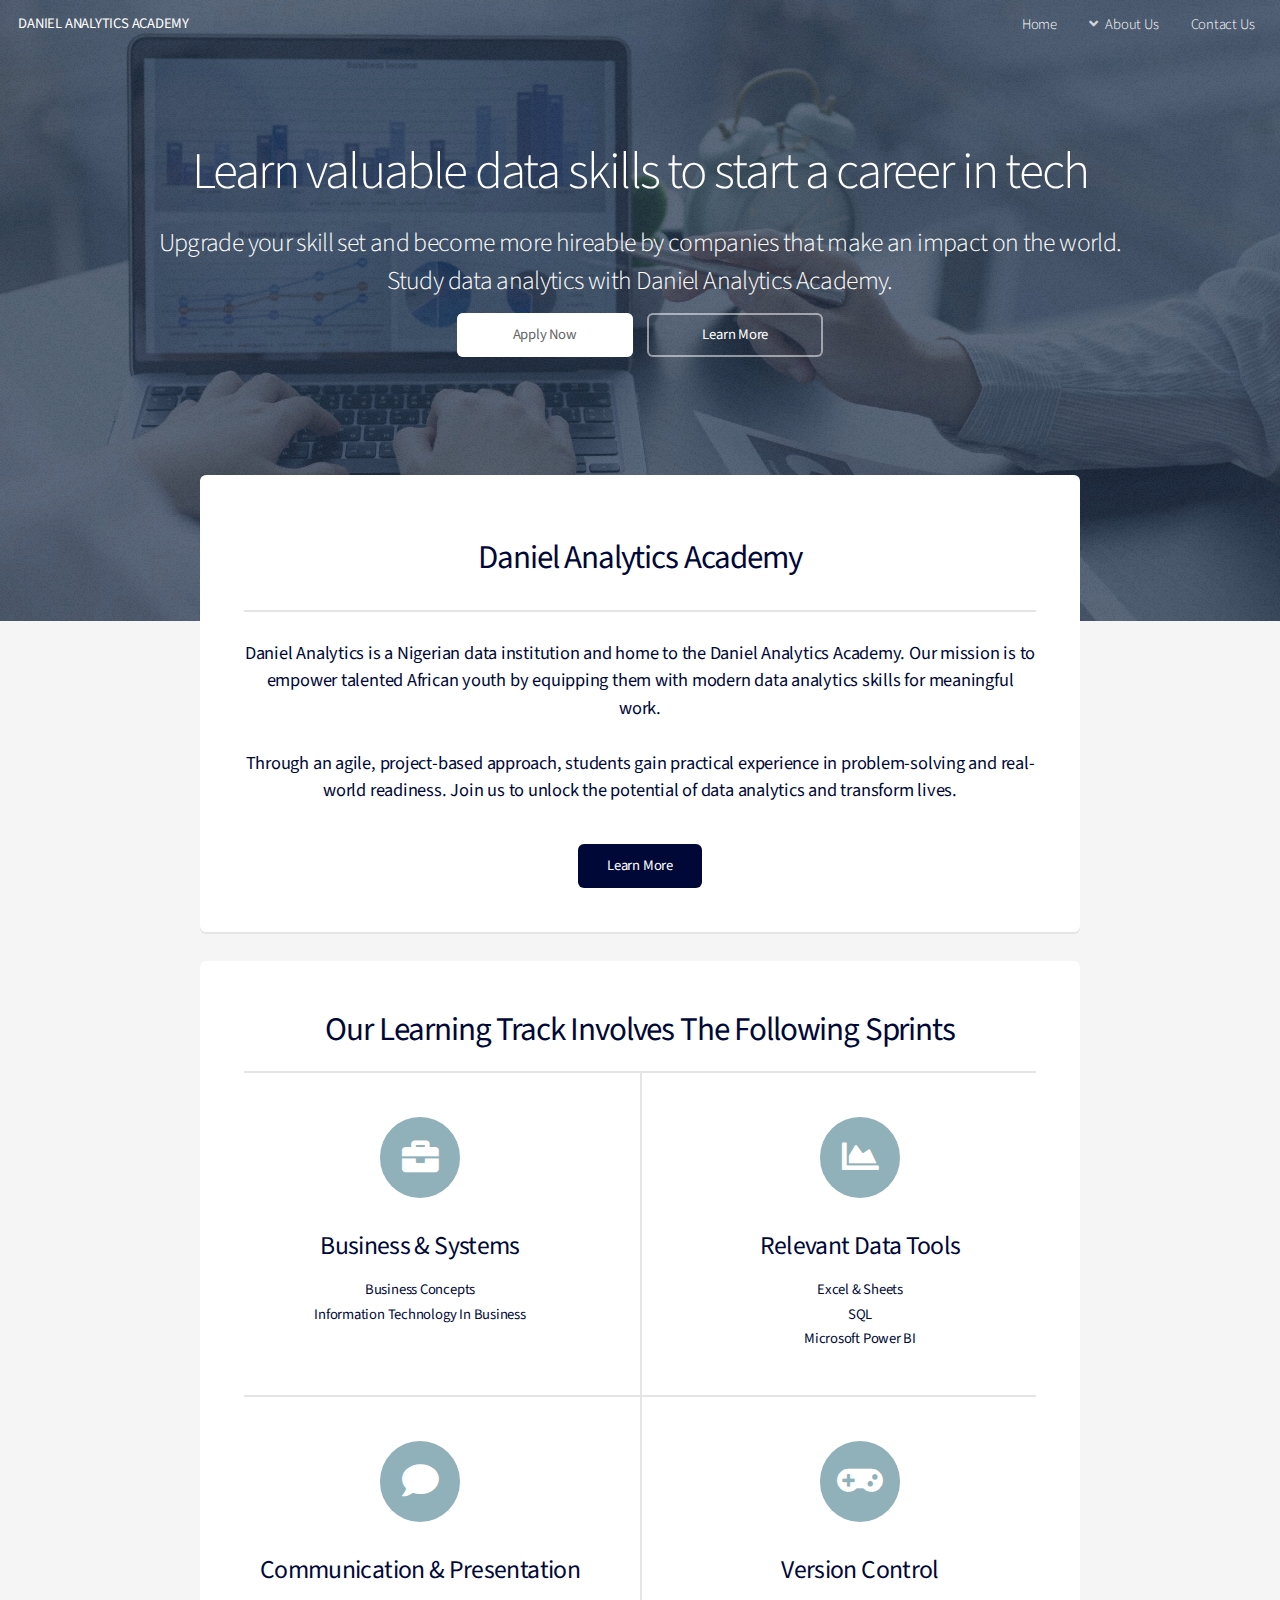
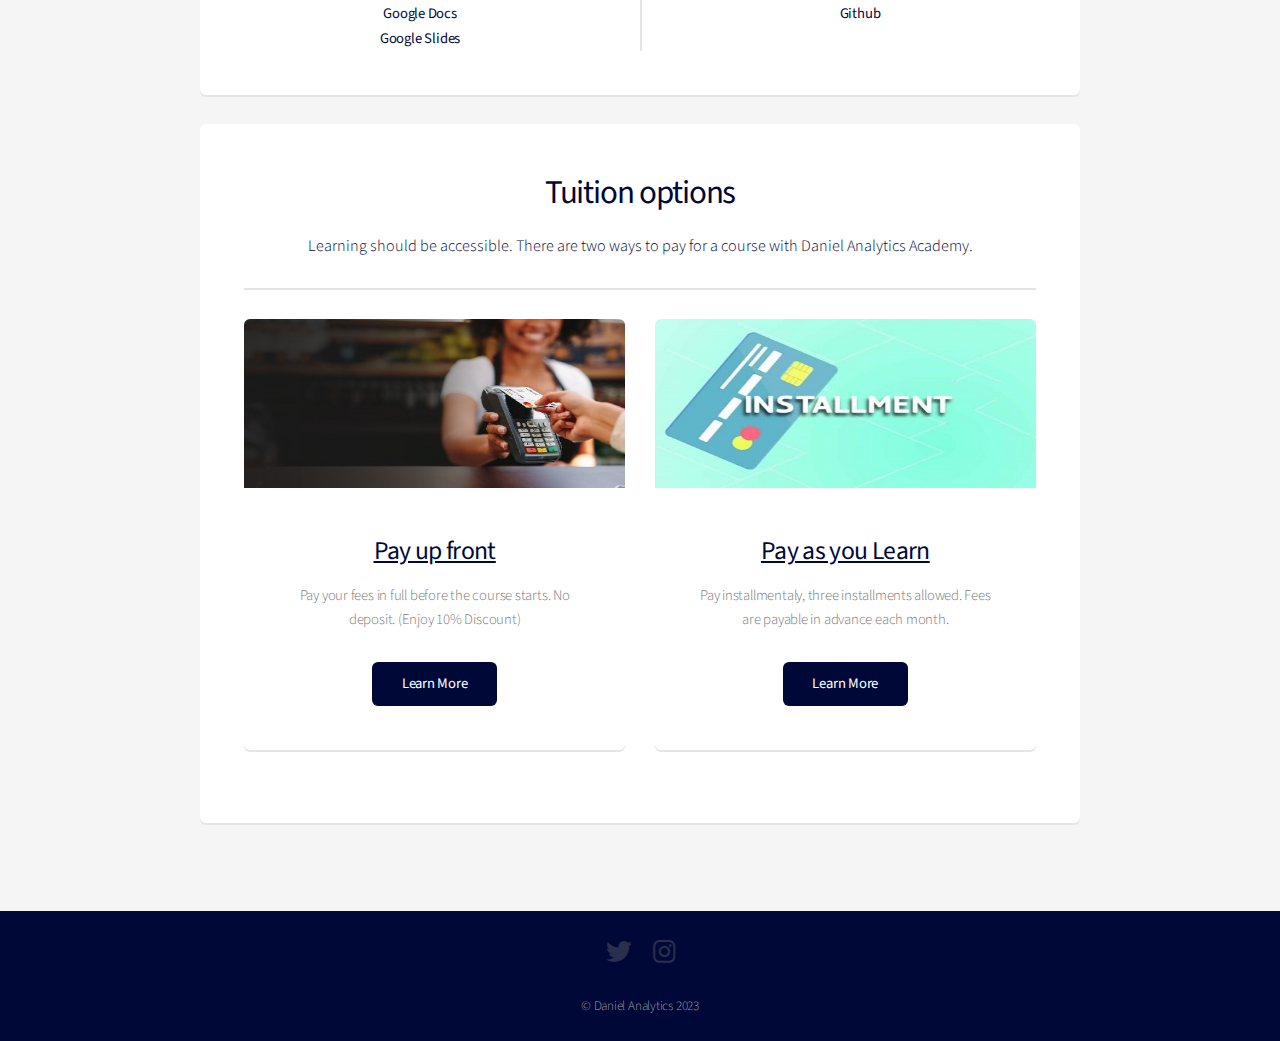
==== index.html @ f6e073e7 "changed homepage.html to index.html" ====
<!DOCTYPE HTML>
<!--
	Alpha by HTML5 UP
	html5up.net | @ajlkn
	Free for personal and commercial use under the CCA 3.0 license (html5up.net/license)
-->
<html>
	<head>
		<title>Daniel Analytics Academy</title>
		<meta charset="utf-8" />
		<meta name="viewport" content="width=device-width, initial-scale=1, user-scalable=no" />
		<link rel="stylesheet" href="assets/css/main.css" />
	</head>
	<body class="landing is-preload">
		<div id="page-wrapper">

			<!-- Header -->
				<header id="header" class="alt">
					<h1><a href="index.html">DANIEL ANALYTICS ACADEMY</h1>
						<nav id="nav">
							<ul>
								<li><a href="index.html">Home</a></li>
								<li>
									<a href="#" class="icon solid fa-angle-down">About Us</a>
									<ul>
										<li><a href="who_we_are.html">Who We Are</a></li>
										<li><a href="programme.html">Our Programme</a></li>
									</ul>
								</li>
								<li><a href="contact.html">Contact Us</a></li>
							</ul>
						</nav>
				</header>

			<!-- Banner -->
				<section id="banner">
					<h2>Learn valuable data skills to start a career in tech</h2>
					<h3>Upgrade your skill set and become more hireable by companies that make an impact on the world.<br>
						Study data analytics with Daniel Analytics Academy.</h3>
					<ul class="actions special">
						<li><a href="application.html" class="button primary">Apply Now</a></li>
						<li><a href="programme.html" class="button">Learn More</a></li>
					</ul>
				</section>

			<!-- Main -->
				<section id="main" class="container">

					<section class="box special">
						<header class="major">
							<h2><strong>Daniel Analytics Academy</strong></h2>
							<p><b>Daniel Analytics is a Nigerian data institution and home to the Daniel Analytics Academy. 
								Our mission is to empower talented African youth by equipping them with modern data analytics skills for meaningful work.<br></br>
								Through an agile, project-based approach, students gain practical experience in problem-solving and real-world readiness. 
								Join us to unlock the potential of data analytics and transform lives.</b></p>
						</header>
						<br>
						<ul class="actions special">
									<li><a href="who_we_are.html" class="button">Learn More</a></li>
						</ul>
					</section>

					<section class="box special features">
						<h2><strong>Our Learning Track Involves The Following Sprints</strong></h2>
						<div class="features-row">
							<section>
								<span class="icon solid major fa-briefcase accent4"></span>
								<h3><b>Business & Systems</b></h3>
								<p><b>Business Concepts<br>
								Information Technology In Business</b></p>
							</section>
							<section>
								<span class="icon solid major fa-chart-area accent4"></span>
								<h3><b>Relevant Data Tools</b></h3>
								<p><b>Excel & Sheets<br>
								SQL<br>
							Microsoft Power BI</b></p>
							</section>
						</div>
						<div class="features-row">
							<section>
								<span class="icon solid major fa-comment accent4"></span>
								<h3><b>Communication & Presentation</b></h3>
								<p><b>Google Docs<br>
									Google Slides</b></p>
							</section>
							<section>
								<span class="icon solid major fa-gamepad accent4"></span>
								<h3><b>Version Control</b></h3>
								<p><b>Github</b></p>
							</section>
						</div>
					</section>
					<section class="box special features">
						<h2><strong>Tuition options</strong></h2>
						<h4>Learning should be accessible. There are two ways to pay for a course with Daniel Analytics Academy.</h4>
						<hr>
						<div class="row">
							<div class="col-6 col-12-narrower">
								
								<section class="box special">
									<span class="image featured"><img src="images/pic02.jpg" alt="" /></span>
									<h3><b><ins>Pay up front</ins></b></h3>
									<p>Pay your fees in full before the course starts. No deposit. (Enjoy 10% Discount)</p>
									<ul class="actions special">
										<li><a href="programme.html" class="button">Learn More</a></li>
									</ul>
								</section>

							</div>
							<div class="col-6 col-12-narrower">

								<section class="box special">
									<span class="image featured"><img src="images/pic03.jpg" alt="" /></span>
									<h3><b><ins>Pay as you Learn</ins></b></h3>
									<p>Pay installmentaly, three installments allowed. Fees are payable in advance each month.</p>
									<ul class="actions special">
										<li><a href="programme.html" class="button">Learn More</a></li>
									</ul>
								</section>

							</div>
						</div>
					</section>
				</section>

			<!-- Footer -->
				<footer id="footer">
					<ul class="icons">
						<li><a href="#" class="icon brands fa-twitter"><span class="label">Twitter</span></a></li>
						<li><a href="#" class="icon brands fa-instagram"><span class="label">Instagram</span></a></li>
					</ul>
					<ul class="copyright">
						<li>&copy; Daniel Analytics 2023</li>
					</ul>
				</footer>

		</div>

		<!-- Scripts -->
			<script src="assets/js/jquery.min.js"></script>
			<script src="assets/js/jquery.dropotron.min.js"></script>
			<script src="assets/js/jquery.scrollex.min.js"></script>
			<script src="assets/js/browser.min.js"></script>
			<script src="assets/js/breakpoints.min.js"></script>
			<script src="assets/js/util.js"></script>
			<script src="assets/js/main.js"></script>

	</body>
</html>
---- assets/css/main.css ----
@import url("fontawesome-all.min.css");
@import url("https://fonts.googleapis.com/css?family=Source+Sans+Pro:300,400,300italic,400italic");

/*
	Alpha by HTML5 UP
	html5up.net | @ajlkn
	Free for personal and commercial use under the CCA 3.0 license (html5up.net/license)
*/

/* Reset */

/* Based on meyerweb.com/eric/tools/css/reset (v2.0 | 20110126 | License: public domain) */

	html, body, div, span, applet, object,
	iframe, h1, h2, h3, h4, h5, h6, p, blockquote,
	pre, a, abbr, acronym, address, big, cite,
	code, del, dfn, em, img, ins, kbd, q, s, samp,
	small, strike, strong, sub, sup, tt, var, b,
	u, i, center, dl, dt, dd, ol, ul, li, fieldset,
	form, label, legend, table, caption, tbody,
	tfoot, thead, tr, th, td, article, aside,
	canvas, details, embed, figure, figcaption,
	footer, header, hgroup, menu, nav, output, ruby,
	section, summary, time, mark, audio, video {
		margin: 0;
		padding: 0;
		border: 0;
		font-size: 100%;
		font: inherit;
		vertical-align: baseline;
	}

	article, aside, details, figcaption, figure,
	footer, header, hgroup, menu, nav, section {
		display: block;
	}

	body {
		line-height: 1;
	}

	ol, ul {
		list-style: none;
	}

	blockquote, q {
		quotes: none;
	}

		blockquote:before, blockquote:after, q:before, q:after {
			content: '';
			content: none;
		}

	table {
		border-collapse: collapse;
		border-spacing: 0;
	}

	body {
		-webkit-text-size-adjust: none;
	}

	mark {
		background-color: transparent;
		color: inherit;
	}

	input::-moz-focus-inner {
		border: 0;
		padding: 0;
	}

	input, select, textarea {
		-moz-appearance: none;
		-webkit-appearance: none;
		-ms-appearance: none;
		appearance: none;
	}

/* Basic */

	@-ms-viewport {
		width: device-width;
	}

	body {
		-ms-overflow-style: scrollbar;
	}

	@media screen and (max-width: 480px) {

		html, body {
			min-width: 320px;
		}

	}

	html {
		box-sizing: border-box;
	}

	*, *:before, *:after {
		box-sizing: inherit;
	}

	body {
		background: #f5f5f5;
	}

	body, input, select, textarea {
		color: #777;
		font-family: "Source Sans Pro", sans-serif;
		font-size: 16pt;
		font-weight: 300;
		line-height: 1.65em;
		letter-spacing: -0.015em;
	}

	a {
		-moz-transition: color 0.2s ease-in-out, border-bottom-color 0.2s ease-in-out;
		-webkit-transition: color 0.2s ease-in-out, border-bottom-color 0.2s ease-in-out;
		-ms-transition: color 0.2s ease-in-out, border-bottom-color 0.2s ease-in-out;
		transition: color 0.2s ease-in-out, border-bottom-color 0.2s ease-in-out;
		border-bottom: dotted 1px;
		color: #e89980;
		text-decoration: none;
	}

		a:hover {
			border-bottom-color: transparent;
		}

	strong, b {
		color: #000837;
		font-weight: 400;
	}

	em, i {
		font-style: italic;
	}

	p {
		margin: 0 0 2em 0;
	}

	h1, h2, h3, h4, h5, h6 {
		color: #000837;
		font-weight: 300;
		line-height: 1em;
		margin: 0 0 0.5em 0;
	}

		h1 a, h2 a, h3 a, h4 a, h5 a, h6 a {
			color: inherit;
			text-decoration: none;
		}

	h2 {
		font-size: 2.25em;
		line-height: 1.5em;
		letter-spacing: -0.035em;
	}

	h3 {
		font-size: 1.75em;
		line-height: 1.5em;
		letter-spacing: -0.025em;
	}

	h4 {
		font-size: 1.1em;
		line-height: 1.5em;
		letter-spacing: 0;
	}

	h5 {
		font-size: 0.9em;
		line-height: 1.5em;
		letter-spacing: 0;
	}

	h6 {
		font-size: 0.7em;
		line-height: 1.5em;
		letter-spacing: 0;
	}

	sub {
		font-size: 0.8em;
		position: relative;
		top: 0.5em;
	}

	sup {
		font-size: 0.8em;
		position: relative;
		top: -0.5em;
	}

	hr {
		border: 0;
		border-bottom: solid 2px #e5e5e5;
		margin: 2em 0;
	}

		hr.major {
			margin: 3em 0;
		}

	blockquote {
		border-left: solid 4px #e5e5e5;
		font-style: italic;
		margin: 0 0 2em 0;
		padding: 0.5em 0 0.5em 2em;
	}

	pre {
		-webkit-overflow-scrolling: touch;
		background: #f8f8f8;
		border-radius: 6px;
		border: solid 1px #e5e5e5;
		font-family: monospace;
		font-size: 0.9em;
		line-height: 1.75em;
		margin: 0 0 2em 0;
		overflow-x: auto;
		padding: 1em 1.5em;
	}

	code {
		background: #f8f8f8;
		border-radius: 6px;
		border: solid 1px #e5e5e5;
		font-family: monospace;
		font-size: 0.9em;
		margin: 0 0.25em;
		padding: 0.25em 0.65em;
	}

	.align-left {
		text-align: left;
	}

	.align-center {
		text-align: center;
	}

	.align-right {
		text-align: right;
	}

/* Row */

	.row {
		display: flex;
		flex-wrap: wrap;
		box-sizing: border-box;
		align-items: stretch;
	}

		.row > * {
			box-sizing: border-box;
		}

		.row.gtr-uniform > * > :last-child {
			margin-bottom: 0;
		}

		.row.aln-left {
			justify-content: flex-start;
		}

		.row.aln-center {
			justify-content: center;
		}

		.row.aln-right {
			justify-content: flex-end;
		}

		.row.aln-top {
			align-items: flex-start;
		}

		.row.aln-middle {
			align-items: center;
		}

		.row.aln-bottom {
			align-items: flex-end;
		}

		.row > .imp {
			order: -1;
		}

		.row > .col-1 {
			width: 8.33333%;
		}

		.row > .off-1 {
			margin-left: 8.33333%;
		}

		.row > .col-2 {
			width: 16.66667%;
		}

		.row > .off-2 {
			margin-left: 16.66667%;
		}

		.row > .col-3 {
			width: 25%;
		}

		.row > .off-3 {
			margin-left: 25%;
		}

		.row > .col-4 {
			width: 33.33333%;
		}

		.row > .off-4 {
			margin-left: 33.33333%;
		}

		.row > .col-5 {
			width: 41.66667%;
		}

		.row > .off-5 {
			margin-left: 41.66667%;
		}

		.row > .col-6 {
			width: 50%;
		}

		.row > .off-6 {
			margin-left: 50%;
		}

		.row > .col-7 {
			width: 58.33333%;
		}

		.row > .off-7 {
			margin-left: 58.33333%;
		}

		.row > .col-8 {
			width: 66.66667%;
		}

		.row > .off-8 {
			margin-left: 66.66667%;
		}

		.row > .col-9 {
			width: 75%;
		}

		.row > .off-9 {
			margin-left: 75%;
		}

		.row > .col-10 {
			width: 83.33333%;
		}

		.row > .off-10 {
			margin-left: 83.33333%;
		}

		.row > .col-11 {
			width: 91.66667%;
		}

		.row > .off-11 {
			margin-left: 91.66667%;
		}

		.row > .col-12 {
			width: 100%;
		}

		.row > .off-12 {
			margin-left: 100%;
		}

		.row.gtr-0 {
			margin-top: 0;
			margin-left: 0em;
		}

			.row.gtr-0 > * {
				padding: 0 0 0 0em;
			}

			.row.gtr-0.gtr-uniform {
				margin-top: 0em;
			}

				.row.gtr-0.gtr-uniform > * {
					padding-top: 0em;
				}

		.row.gtr-25 {
			margin-top: 0;
			margin-left: -0.5em;
		}

			.row.gtr-25 > * {
				padding: 0 0 0 0.5em;
			}

			.row.gtr-25.gtr-uniform {
				margin-top: -0.5em;
			}

				.row.gtr-25.gtr-uniform > * {
					padding-top: 0.5em;
				}

		.row.gtr-50 {
			margin-top: 0;
			margin-left: -1em;
		}

			.row.gtr-50 > * {
				padding: 0 0 0 1em;
			}

			.row.gtr-50.gtr-uniform {
				margin-top: -1em;
			}

				.row.gtr-50.gtr-uniform > * {
					padding-top: 1em;
				}

		.row {
			margin-top: 0;
			margin-left: -2em;
		}

			.row > * {
				padding: 0 0 0 2em;
			}

			.row.gtr-uniform {
				margin-top: -2em;
			}

				.row.gtr-uniform > * {
					padding-top: 2em;
				}

		.row.gtr-150 {
			margin-top: 0;
			margin-left: -3em;
		}

			.row.gtr-150 > * {
				padding: 0 0 0 3em;
			}

			.row.gtr-150.gtr-uniform {
				margin-top: -3em;
			}

				.row.gtr-150.gtr-uniform > * {
					padding-top: 3em;
				}

		.row.gtr-200 {
			margin-top: 0;
			margin-left: -4em;
		}

			.row.gtr-200 > * {
				padding: 0 0 0 4em;
			}

			.row.gtr-200.gtr-uniform {
				margin-top: -4em;
			}

				.row.gtr-200.gtr-uniform > * {
					padding-top: 4em;
				}

		@media screen and (max-width: 1680px) {

			.row {
				display: flex;
				flex-wrap: wrap;
				box-sizing: border-box;
				align-items: stretch;
			}

				.row > * {
					box-sizing: border-box;
				}

				.row.gtr-uniform > * > :last-child {
					margin-bottom: 0;
				}

				.row.aln-left {
					justify-content: flex-start;
				}

				.row.aln-center {
					justify-content: center;
				}

				.row.aln-right {
					justify-content: flex-end;
				}

				.row.aln-top {
					align-items: flex-start;
				}

				.row.aln-middle {
					align-items: center;
				}

				.row.aln-bottom {
					align-items: flex-end;
				}

				.row > .imp-wide {
					order: -1;
				}

				.row > .col-1-wide {
					width: 8.33333%;
				}

				.row > .off-1-wide {
					margin-left: 8.33333%;
				}

				.row > .col-2-wide {
					width: 16.66667%;
				}

				.row > .off-2-wide {
					margin-left: 16.66667%;
				}

				.row > .col-3-wide {
					width: 25%;
				}

				.row > .off-3-wide {
					margin-left: 25%;
				}

				.row > .col-4-wide {
					width: 33.33333%;
				}

				.row > .off-4-wide {
					margin-left: 33.33333%;
				}

				.row > .col-5-wide {
					width: 41.66667%;
				}

				.row > .off-5-wide {
					margin-left: 41.66667%;
				}

				.row > .col-6-wide {
					width: 50%;
				}

				.row > .off-6-wide {
					margin-left: 50%;
				}

				.row > .col-7-wide {
					width: 58.33333%;
				}

				.row > .off-7-wide {
					margin-left: 58.33333%;
				}

				.row > .col-8-wide {
					width: 66.66667%;
				}

				.row > .off-8-wide {
					margin-left: 66.66667%;
				}

				.row > .col-9-wide {
					width: 75%;
				}

				.row > .off-9-wide {
					margin-left: 75%;
				}

				.row > .col-10-wide {
					width: 83.33333%;
				}

				.row > .off-10-wide {
					margin-left: 83.33333%;
				}

				.row > .col-11-wide {
					width: 91.66667%;
				}

				.row > .off-11-wide {
					margin-left: 91.66667%;
				}

				.row > .col-12-wide {
					width: 100%;
				}

				.row > .off-12-wide {
					margin-left: 100%;
				}

				.row.gtr-0 {
					margin-top: 0;
					margin-left: 0em;
				}

					.row.gtr-0 > * {
						padding: 0 0 0 0em;
					}

					.row.gtr-0.gtr-uniform {
						margin-top: 0em;
					}

						.row.gtr-0.gtr-uniform > * {
							padding-top: 0em;
						}

				.row.gtr-25 {
					margin-top: 0;
					margin-left: -0.5em;
				}

					.row.gtr-25 > * {
						padding: 0 0 0 0.5em;
					}

					.row.gtr-25.gtr-uniform {
						margin-top: -0.5em;
					}

						.row.gtr-25.gtr-uniform > * {
							padding-top: 0.5em;
						}

				.row.gtr-50 {
					margin-top: 0;
					margin-left: -1em;
				}

					.row.gtr-50 > * {
						padding: 0 0 0 1em;
					}

					.row.gtr-50.gtr-uniform {
						margin-top: -1em;
					}

						.row.gtr-50.gtr-uniform > * {
							padding-top: 1em;
						}

				.row {
					margin-top: 0;
					margin-left: -2em;
				}

					.row > * {
						padding: 0 0 0 2em;
					}

					.row.gtr-uniform {
						margin-top: -2em;
					}

						.row.gtr-uniform > * {
							padding-top: 2em;
						}

				.row.gtr-150 {
					margin-top: 0;
					margin-left: -3em;
				}

					.row.gtr-150 > * {
						padding: 0 0 0 3em;
					}

					.row.gtr-150.gtr-uniform {
						margin-top: -3em;
					}

						.row.gtr-150.gtr-uniform > * {
							padding-top: 3em;
						}

				.row.gtr-200 {
					margin-top: 0;
					margin-left: -4em;
				}

					.row.gtr-200 > * {
						padding: 0 0 0 4em;
					}

					.row.gtr-200.gtr-uniform {
						margin-top: -4em;
					}

						.row.gtr-200.gtr-uniform > * {
							padding-top: 4em;
						}

		}

		@media screen and (max-width: 1280px) {

			.row {
				display: flex;
				flex-wrap: wrap;
				box-sizing: border-box;
				align-items: stretch;
			}

				.row > * {
					box-sizing: border-box;
				}

				.row.gtr-uniform > * > :last-child {
					margin-bottom: 0;
				}

				.row.aln-left {
					justify-content: flex-start;
				}

				.row.aln-center {
					justify-content: center;
				}

				.row.aln-right {
					justify-content: flex-end;
				}

				.row.aln-top {
					align-items: flex-start;
				}

				.row.aln-middle {
					align-items: center;
				}

				.row.aln-bottom {
					align-items: flex-end;
				}

				.row > .imp-normal {
					order: -1;
				}

				.row > .col-1-normal {
					width: 8.33333%;
				}

				.row > .off-1-normal {
					margin-left: 8.33333%;
				}

				.row > .col-2-normal {
					width: 16.66667%;
				}

				.row > .off-2-normal {
					margin-left: 16.66667%;
				}

				.row > .col-3-normal {
					width: 25%;
				}

				.row > .off-3-normal {
					margin-left: 25%;
				}

				.row > .col-4-normal {
					width: 33.33333%;
				}

				.row > .off-4-normal {
					margin-left: 33.33333%;
				}

				.row > .col-5-normal {
					width: 41.66667%;
				}

				.row > .off-5-normal {
					margin-left: 41.66667%;
				}

				.row > .col-6-normal {
					width: 50%;
				}

				.row > .off-6-normal {
					margin-left: 50%;
				}

				.row > .col-7-normal {
					width: 58.33333%;
				}

				.row > .off-7-normal {
					margin-left: 58.33333%;
				}

				.row > .col-8-normal {
					width: 66.66667%;
				}

				.row > .off-8-normal {
					margin-left: 66.66667%;
				}

				.row > .col-9-normal {
					width: 75%;
				}

				.row > .off-9-normal {
					margin-left: 75%;
				}

				.row > .col-10-normal {
					width: 83.33333%;
				}

				.row > .off-10-normal {
					margin-left: 83.33333%;
				}

				.row > .col-11-normal {
					width: 91.66667%;
				}

				.row > .off-11-normal {
					margin-left: 91.66667%;
				}

				.row > .col-12-normal {
					width: 100%;
				}

				.row > .off-12-normal {
					margin-left: 100%;
				}

				.row.gtr-0 {
					margin-top: 0;
					margin-left: 0em;
				}

					.row.gtr-0 > * {
						padding: 0 0 0 0em;
					}

					.row.gtr-0.gtr-uniform {
						margin-top: 0em;
					}

						.row.gtr-0.gtr-uniform > * {
							padding-top: 0em;
						}

				.row.gtr-25 {
					margin-top: 0;
					margin-left: -0.5em;
				}

					.row.gtr-25 > * {
						padding: 0 0 0 0.5em;
					}

					.row.gtr-25.gtr-uniform {
						margin-top: -0.5em;
					}

						.row.gtr-25.gtr-uniform > * {
							padding-top: 0.5em;
						}

				.row.gtr-50 {
					margin-top: 0;
					margin-left: -1em;
				}

					.row.gtr-50 > * {
						padding: 0 0 0 1em;
					}

					.row.gtr-50.gtr-uniform {
						margin-top: -1em;
					}

						.row.gtr-50.gtr-uniform > * {
							padding-top: 1em;
						}

				.row {
					margin-top: 0;
					margin-left: -2em;
				}

					.row > * {
						padding: 0 0 0 2em;
					}

					.row.gtr-uniform {
						margin-top: -2em;
					}

						.row.gtr-uniform > * {
							padding-top: 2em;
						}

				.row.gtr-150 {
					margin-top: 0;
					margin-left: -3em;
				}

					.row.gtr-150 > * {
						padding: 0 0 0 3em;
					}

					.row.gtr-150.gtr-uniform {
						margin-top: -3em;
					}

						.row.gtr-150.gtr-uniform > * {
							padding-top: 3em;
						}

				.row.gtr-200 {
					margin-top: 0;
					margin-left: -4em;
				}

					.row.gtr-200 > * {
						padding: 0 0 0 4em;
					}

					.row.gtr-200.gtr-uniform {
						margin-top: -4em;
					}

						.row.gtr-200.gtr-uniform > * {
							padding-top: 4em;
						}

		}

		@media screen and (max-width: 980px) {

			.row {
				display: flex;
				flex-wrap: wrap;
				box-sizing: border-box;
				align-items: stretch;
			}

				.row > * {
					box-sizing: border-box;
				}

				.row.gtr-uniform > * > :last-child {
					margin-bottom: 0;
				}

				.row.aln-left {
					justify-content: flex-start;
				}

				.row.aln-center {
					justify-content: center;
				}

				.row.aln-right {
					justify-content: flex-end;
				}

				.row.aln-top {
					align-items: flex-start;
				}

				.row.aln-middle {
					align-items: center;
				}

				.row.aln-bottom {
					align-items: flex-end;
				}

				.row > .imp-narrow {
					order: -1;
				}

				.row > .col-1-narrow {
					width: 8.33333%;
				}

				.row > .off-1-narrow {
					margin-left: 8.33333%;
				}

				.row > .col-2-narrow {
					width: 16.66667%;
				}

				.row > .off-2-narrow {
					margin-left: 16.66667%;
				}

				.row > .col-3-narrow {
					width: 25%;
				}

				.row > .off-3-narrow {
					margin-left: 25%;
				}

				.row > .col-4-narrow {
					width: 33.33333%;
				}

				.row > .off-4-narrow {
					margin-left: 33.33333%;
				}

				.row > .col-5-narrow {
					width: 41.66667%;
				}

				.row > .off-5-narrow {
					margin-left: 41.66667%;
				}

				.row > .col-6-narrow {
					width: 50%;
				}

				.row > .off-6-narrow {
					margin-left: 50%;
				}

				.row > .col-7-narrow {
					width: 58.33333%;
				}

				.row > .off-7-narrow {
					margin-left: 58.33333%;
				}

				.row > .col-8-narrow {
					width: 66.66667%;
				}

				.row > .off-8-narrow {
					margin-left: 66.66667%;
				}

				.row > .col-9-narrow {
					width: 75%;
				}

				.row > .off-9-narrow {
					margin-left: 75%;
				}

				.row > .col-10-narrow {
					width: 83.33333%;
				}

				.row > .off-10-narrow {
					margin-left: 83.33333%;
				}

				.row > .col-11-narrow {
					width: 91.66667%;
				}

				.row > .off-11-narrow {
					margin-left: 91.66667%;
				}

				.row > .col-12-narrow {
					width: 100%;
				}

				.row > .off-12-narrow {
					margin-left: 100%;
				}

				.row.gtr-0 {
					margin-top: 0;
					margin-left: 0em;
				}

					.row.gtr-0 > * {
						padding: 0 0 0 0em;
					}

					.row.gtr-0.gtr-uniform {
						margin-top: 0em;
					}

						.row.gtr-0.gtr-uniform > * {
							padding-top: 0em;
						}

				.row.gtr-25 {
					margin-top: 0;
					margin-left: -0.5em;
				}

					.row.gtr-25 > * {
						padding: 0 0 0 0.5em;
					}

					.row.gtr-25.gtr-uniform {
						margin-top: -0.5em;
					}

						.row.gtr-25.gtr-uniform > * {
							padding-top: 0.5em;
						}

				.row.gtr-50 {
					margin-top: 0;
					margin-left: -1em;
				}

					.row.gtr-50 > * {
						padding: 0 0 0 1em;
					}

					.row.gtr-50.gtr-uniform {
						margin-top: -1em;
					}

						.row.gtr-50.gtr-uniform > * {
							padding-top: 1em;
						}

				.row {
					margin-top: 0;
					margin-left: -2em;
				}

					.row > * {
						padding: 0 0 0 2em;
					}

					.row.gtr-uniform {
						margin-top: -2em;
					}

						.row.gtr-uniform > * {
							padding-top: 2em;
						}

				.row.gtr-150 {
					margin-top: 0;
					margin-left: -3em;
				}

					.row.gtr-150 > * {
						padding: 0 0 0 3em;
					}

					.row.gtr-150.gtr-uniform {
						margin-top: -3em;
					}

						.row.gtr-150.gtr-uniform > * {
							padding-top: 3em;
						}

				.row.gtr-200 {
					margin-top: 0;
					margin-left: -4em;
				}

					.row.gtr-200 > * {
						padding: 0 0 0 4em;
					}

					.row.gtr-200.gtr-uniform {
						margin-top: -4em;
					}

						.row.gtr-200.gtr-uniform > * {
							padding-top: 4em;
						}

		}

		@media screen and (max-width: 840px) {

			.row {
				display: flex;
				flex-wrap: wrap;
				box-sizing: border-box;
				align-items: stretch;
			}

				.row > * {
					box-sizing: border-box;
				}

				.row.gtr-uniform > * > :last-child {
					margin-bottom: 0;
				}

				.row.aln-left {
					justify-content: flex-start;
				}

				.row.aln-center {
					justify-content: center;
				}

				.row.aln-right {
					justify-content: flex-end;
				}

				.row.aln-top {
					align-items: flex-start;
				}

				.row.aln-middle {
					align-items: center;
				}

				.row.aln-bottom {
					align-items: flex-end;
				}

				.row > .imp-narrower {
					order: -1;
				}

				.row > .col-1-narrower {
					width: 8.33333%;
				}

				.row > .off-1-narrower {
					margin-left: 8.33333%;
				}

				.row > .col-2-narrower {
					width: 16.66667%;
				}

				.row > .off-2-narrower {
					margin-left: 16.66667%;
				}

				.row > .col-3-narrower {
					width: 25%;
				}

				.row > .off-3-narrower {
					margin-left: 25%;
				}

				.row > .col-4-narrower {
					width: 33.33333%;
				}

				.row > .off-4-narrower {
					margin-left: 33.33333%;
				}

				.row > .col-5-narrower {
					width: 41.66667%;
				}

				.row > .off-5-narrower {
					margin-left: 41.66667%;
				}

				.row > .col-6-narrower {
					width: 50%;
				}

				.row > .off-6-narrower {
					margin-left: 50%;
				}

				.row > .col-7-narrower {
					width: 58.33333%;
				}

				.row > .off-7-narrower {
					margin-left: 58.33333%;
				}

				.row > .col-8-narrower {
					width: 66.66667%;
				}

				.row > .off-8-narrower {
					margin-left: 66.66667%;
				}

				.row > .col-9-narrower {
					width: 75%;
				}

				.row > .off-9-narrower {
					margin-left: 75%;
				}

				.row > .col-10-narrower {
					width: 83.33333%;
				}

				.row > .off-10-narrower {
					margin-left: 83.33333%;
				}

				.row > .col-11-narrower {
					width: 91.66667%;
				}

				.row > .off-11-narrower {
					margin-left: 91.66667%;
				}

				.row > .col-12-narrower {
					width: 100%;
				}

				.row > .off-12-narrower {
					margin-left: 100%;
				}

				.row.gtr-0 {
					margin-top: 0;
					margin-left: 0em;
				}

					.row.gtr-0 > * {
						padding: 0 0 0 0em;
					}

					.row.gtr-0.gtr-uniform {
						margin-top: 0em;
					}

						.row.gtr-0.gtr-uniform > * {
							padding-top: 0em;
						}

				.row.gtr-25 {
					margin-top: 0;
					margin-left: -0.5em;
				}

					.row.gtr-25 > * {
						padding: 0 0 0 0.5em;
					}

					.row.gtr-25.gtr-uniform {
						margin-top: -0.5em;
					}

						.row.gtr-25.gtr-uniform > * {
							padding-top: 0.5em;
						}

				.row.gtr-50 {
					margin-top: 0;
					margin-left: -1em;
				}

					.row.gtr-50 > * {
						padding: 0 0 0 1em;
					}

					.row.gtr-50.gtr-uniform {
						margin-top: -1em;
					}

						.row.gtr-50.gtr-uniform > * {
							padding-top: 1em;
						}

				.row {
					margin-top: 0;
					margin-left: -2em;
				}

					.row > * {
						padding: 0 0 0 2em;
					}

					.row.gtr-uniform {
						margin-top: -2em;
					}

						.row.gtr-uniform > * {
							padding-top: 2em;
						}

				.row.gtr-150 {
					margin-top: 0;
					margin-left: -3em;
				}

					.row.gtr-150 > * {
						padding: 0 0 0 3em;
					}

					.row.gtr-150.gtr-uniform {
						margin-top: -3em;
					}

						.row.gtr-150.gtr-uniform > * {
							padding-top: 3em;
						}

				.row.gtr-200 {
					margin-top: 0;
					margin-left: -4em;
				}

					.row.gtr-200 > * {
						padding: 0 0 0 4em;
					}

					.row.gtr-200.gtr-uniform {
						margin-top: -4em;
					}

						.row.gtr-200.gtr-uniform > * {
							padding-top: 4em;
						}

		}

		@media screen and (max-width: 736px) {

			.row {
				display: flex;
				flex-wrap: wrap;
				box-sizing: border-box;
				align-items: stretch;
			}

				.row > * {
					box-sizing: border-box;
				}

				.row.gtr-uniform > * > :last-child {
					margin-bottom: 0;
				}

				.row.aln-left {
					justify-content: flex-start;
				}

				.row.aln-center {
					justify-content: center;
				}

				.row.aln-right {
					justify-content: flex-end;
				}

				.row.aln-top {
					align-items: flex-start;
				}

				.row.aln-middle {
					align-items: center;
				}

				.row.aln-bottom {
					align-items: flex-end;
				}

				.row > .imp-mobile {
					order: -1;
				}

				.row > .col-1-mobile {
					width: 8.33333%;
				}

				.row > .off-1-mobile {
					margin-left: 8.33333%;
				}

				.row > .col-2-mobile {
					width: 16.66667%;
				}

				.row > .off-2-mobile {
					margin-left: 16.66667%;
				}

				.row > .col-3-mobile {
					width: 25%;
				}

				.row > .off-3-mobile {
					margin-left: 25%;
				}

				.row > .col-4-mobile {
					width: 33.33333%;
				}

				.row > .off-4-mobile {
					margin-left: 33.33333%;
				}

				.row > .col-5-mobile {
					width: 41.66667%;
				}

				.row > .off-5-mobile {
					margin-left: 41.66667%;
				}

				.row > .col-6-mobile {
					width: 50%;
				}

				.row > .off-6-mobile {
					margin-left: 50%;
				}

				.row > .col-7-mobile {
					width: 58.33333%;
				}

				.row > .off-7-mobile {
					margin-left: 58.33333%;
				}

				.row > .col-8-mobile {
					width: 66.66667%;
				}

				.row > .off-8-mobile {
					margin-left: 66.66667%;
				}

				.row > .col-9-mobile {
					width: 75%;
				}

				.row > .off-9-mobile {
					margin-left: 75%;
				}

				.row > .col-10-mobile {
					width: 83.33333%;
				}

				.row > .off-10-mobile {
					margin-left: 83.33333%;
				}

				.row > .col-11-mobile {
					width: 91.66667%;
				}

				.row > .off-11-mobile {
					margin-left: 91.66667%;
				}

				.row > .col-12-mobile {
					width: 100%;
				}

				.row > .off-12-mobile {
					margin-left: 100%;
				}

				.row.gtr-0 {
					margin-top: 0;
					margin-left: 0em;
				}

					.row.gtr-0 > * {
						padding: 0 0 0 0em;
					}

					.row.gtr-0.gtr-uniform {
						margin-top: 0em;
					}

						.row.gtr-0.gtr-uniform > * {
							padding-top: 0em;
						}

				.row.gtr-25 {
					margin-top: 0;
					margin-left: -0.5em;
				}

					.row.gtr-25 > * {
						padding: 0 0 0 0.5em;
					}

					.row.gtr-25.gtr-uniform {
						margin-top: -0.5em;
					}

						.row.gtr-25.gtr-uniform > * {
							padding-top: 0.5em;
						}

				.row.gtr-50 {
					margin-top: 0;
					margin-left: -1em;
				}

					.row.gtr-50 > * {
						padding: 0 0 0 1em;
					}

					.row.gtr-50.gtr-uniform {
						margin-top: -1em;
					}

						.row.gtr-50.gtr-uniform > * {
							padding-top: 1em;
						}

				.row {
					margin-top: 0;
					margin-left: -2em;
				}

					.row > * {
						padding: 0 0 0 2em;
					}

					.row.gtr-uniform {
						margin-top: -2em;
					}

						.row.gtr-uniform > * {
							padding-top: 2em;
						}

				.row.gtr-150 {
					margin-top: 0;
					margin-left: -3em;
				}

					.row.gtr-150 > * {
						padding: 0 0 0 3em;
					}

					.row.gtr-150.gtr-uniform {
						margin-top: -3em;
					}

						.row.gtr-150.gtr-uniform > * {
							padding-top: 3em;
						}

				.row.gtr-200 {
					margin-top: 0;
					margin-left: -4em;
				}

					.row.gtr-200 > * {
						padding: 0 0 0 4em;
					}

					.row.gtr-200.gtr-uniform {
						margin-top: -4em;
					}

						.row.gtr-200.gtr-uniform > * {
							padding-top: 4em;
						}

		}

		@media screen and (max-width: 480px) {

			.row {
				display: flex;
				flex-wrap: wrap;
				box-sizing: border-box;
				align-items: stretch;
			}

				.row > * {
					box-sizing: border-box;
				}

				.row.gtr-uniform > * > :last-child {
					margin-bottom: 0;
				}

				.row.aln-left {
					justify-content: flex-start;
				}

				.row.aln-center {
					justify-content: center;
				}

				.row.aln-right {
					justify-content: flex-end;
				}

				.row.aln-top {
					align-items: flex-start;
				}

				.row.aln-middle {
					align-items: center;
				}

				.row.aln-bottom {
					align-items: flex-end;
				}

				.row > .imp-mobilep {
					order: -1;
				}

				.row > .col-1-mobilep {
					width: 8.33333%;
				}

				.row > .off-1-mobilep {
					margin-left: 8.33333%;
				}

				.row > .col-2-mobilep {
					width: 16.66667%;
				}

				.row > .off-2-mobilep {
					margin-left: 16.66667%;
				}

				.row > .col-3-mobilep {
					width: 25%;
				}

				.row > .off-3-mobilep {
					margin-left: 25%;
				}

				.row > .col-4-mobilep {
					width: 33.33333%;
				}

				.row > .off-4-mobilep {
					margin-left: 33.33333%;
				}

				.row > .col-5-mobilep {
					width: 41.66667%;
				}

				.row > .off-5-mobilep {
					margin-left: 41.66667%;
				}

				.row > .col-6-mobilep {
					width: 50%;
				}

				.row > .off-6-mobilep {
					margin-left: 50%;
				}

				.row > .col-7-mobilep {
					width: 58.33333%;
				}

				.row > .off-7-mobilep {
					margin-left: 58.33333%;
				}

				.row > .col-8-mobilep {
					width: 66.66667%;
				}

				.row > .off-8-mobilep {
					margin-left: 66.66667%;
				}

				.row > .col-9-mobilep {
					width: 75%;
				}

				.row > .off-9-mobilep {
					margin-left: 75%;
				}

				.row > .col-10-mobilep {
					width: 83.33333%;
				}

				.row > .off-10-mobilep {
					margin-left: 83.33333%;
				}

				.row > .col-11-mobilep {
					width: 91.66667%;
				}

				.row > .off-11-mobilep {
					margin-left: 91.66667%;
				}

				.row > .col-12-mobilep {
					width: 100%;
				}

				.row > .off-12-mobilep {
					margin-left: 100%;
				}

				.row.gtr-0 {
					margin-top: 0;
					margin-left: 0em;
				}

					.row.gtr-0 > * {
						padding: 0 0 0 0em;
					}

					.row.gtr-0.gtr-uniform {
						margin-top: 0em;
					}

						.row.gtr-0.gtr-uniform > * {
							padding-top: 0em;
						}

				.row.gtr-25 {
					margin-top: 0;
					margin-left: -0.5em;
				}

					.row.gtr-25 > * {
						padding: 0 0 0 0.5em;
					}

					.row.gtr-25.gtr-uniform {
						margin-top: -0.5em;
					}

						.row.gtr-25.gtr-uniform > * {
							padding-top: 0.5em;
						}

				.row.gtr-50 {
					margin-top: 0;
					margin-left: -1em;
				}

					.row.gtr-50 > * {
						padding: 0 0 0 1em;
					}

					.row.gtr-50.gtr-uniform {
						margin-top: -1em;
					}

						.row.gtr-50.gtr-uniform > * {
							padding-top: 1em;
						}

				.row {
					margin-top: 0;
					margin-left: -2em;
				}

					.row > * {
						padding: 0 0 0 2em;
					}

					.row.gtr-uniform {
						margin-top: -2em;
					}

						.row.gtr-uniform > * {
							padding-top: 2em;
						}

				.row.gtr-150 {
					margin-top: 0;
					margin-left: -3em;
				}

					.row.gtr-150 > * {
						padding: 0 0 0 3em;
					}

					.row.gtr-150.gtr-uniform {
						margin-top: -3em;
					}

						.row.gtr-150.gtr-uniform > * {
							padding-top: 3em;
						}

				.row.gtr-200 {
					margin-top: 0;
					margin-left: -4em;
				}

					.row.gtr-200 > * {
						padding: 0 0 0 4em;
					}

					.row.gtr-200.gtr-uniform {
						margin-top: -4em;
					}

						.row.gtr-200.gtr-uniform > * {
							padding-top: 4em;
						}

		}

/* Container */

	.container {
		margin: 0 auto;
		max-width: calc(100% - 5em);
		width: 60em;
	}

		.container.xsmall {
			width: 15em;
		}

		.container.small {
			width: 30em;
		}

		.container.medium {
			width: 45em;
		}

		.container.large {
			width: 75em;
		}

		.container.xlarge {
			width: 90em;
		}

		.container.max {
			width: 100%;
		}

		@media screen and (max-width: 840px) {

			.container {
				width: 100% !important;
			}

		}

		@media screen and (max-width: 736px) {

			.container {
				max-width: 100%;
			}

		}

/* Section/Article */

	section.special, article.special {
		text-align: center;
	}

	header p {
		color: #000837;
		position: relative;
		margin: 0 0 1.5em 0;
		font-style: italic;
	}

	header h2 + p {
		font-size: 1.25em;
		margin-top: -1em;
		line-height: 1.5em;
	}

	header h3 + p {
		font-size: 1.1em;
		margin-top: -0.85em;
		line-height: 1.5em;
	}

	header h4 + p,
	header h5 + p,
	header h6 + p {
		font-size: 0.8em;
		margin-top: -0.5em;
		line-height: 1.5em;
	}

	header.major {
		padding: 1em 0;
		text-align: center;
	}

		header.major h2 {
			margin: 0;
		}

		header.major p {
			display: inline-block;
			border-top: solid 2px #e5e5e5;
			color: #777;
			margin: 1.5em 0 0 0;
			padding: 1.5em 0 0 0;
			font-style: normal;
		}

/* Form */

	form {
		margin: 0 0 2em 0;
	}

	label {
		color: #646464;
		display: block;
		font-size: 0.9em;
		font-weight: 300;
		margin: 0 0 1em 0;
	}

	input[type="text"],
	input[type="password"],
	input[type="email"],
	select,
	textarea {
		-moz-appearance: none;
		-webkit-appearance: none;
		-ms-appearance: none;
		appearance: none;
		background-color: #f8f8f8;
		border-radius: 6px;
		border: solid 1px #e5e5e5;
		color: inherit;
		display: block;
		outline: 0;
		padding: 0 1em;
		text-decoration: none;
		width: 100%;
	}

		input[type="text"]:invalid,
		input[type="password"]:invalid,
		input[type="email"]:invalid,
		select:invalid,
		textarea:invalid {
			box-shadow: none;
		}

		input[type="text"]:focus,
		input[type="password"]:focus,
		input[type="email"]:focus,
		select:focus,
		textarea:focus {
			border-color: #e89980;
			box-shadow: 0 0 0 2px #e89980;
		}

	select {
		background-image: url("data:image/svg+xml;charset=utf8,%3Csvg xmlns='http://www.w3.org/2000/svg' width='40' height='40' preserveAspectRatio='none' viewBox='0 0 40 40'%3E%3Cpath d='M9.4,12.3l10.4,10.4l10.4-10.4c0.2-0.2,0.5-0.4,0.9-0.4c0.3,0,0.6,0.1,0.9,0.4l3.3,3.3c0.2,0.2,0.4,0.5,0.4,0.9 c0,0.4-0.1,0.6-0.4,0.9L20.7,31.9c-0.2,0.2-0.5,0.4-0.9,0.4c-0.3,0-0.6-0.1-0.9-0.4L4.3,17.3c-0.2-0.2-0.4-0.5-0.4-0.9 c0-0.4,0.1-0.6,0.4-0.9l3.3-3.3c0.2-0.2,0.5-0.4,0.9-0.4S9.1,12.1,9.4,12.3z' fill='%23e5e5e5' /%3E%3C/svg%3E");
		background-size: 1.25em;
		background-repeat: no-repeat;
		background-position: calc(100% - 1em) center;
		height: 3em;
		padding-right: 3em;
		text-overflow: ellipsis;
	}

		select option {
			color: #777;
			background-color: #f5f5f5;
		}

		select:focus::-ms-value {
			background-color: transparent;
		}

		select::-ms-expand {
			display: none;
		}

	input[type="text"],
	input[type="password"],
	input[type="email"],
	select {
		height: 3em;
	}

	textarea {
		padding: 0.75em 1em;
	}

	input[type="checkbox"],
	input[type="radio"] {
		-moz-appearance: none;
		-webkit-appearance: none;
		-ms-appearance: none;
		appearance: none;
		display: block;
		float: left;
		margin-right: -2em;
		opacity: 0;
		width: 1em;
		z-index: -1;
	}

		input[type="checkbox"] + label,
		input[type="radio"] + label {
			text-decoration: none;
			color: #777;
			cursor: pointer;
			display: inline-block;
			font-size: 1em;
			font-weight: 300;
			padding-left: 2.55em;
			padding-right: 0.75em;
			position: relative;
		}

			input[type="checkbox"] + label:before,
			input[type="radio"] + label:before {
				-moz-osx-font-smoothing: grayscale;
				-webkit-font-smoothing: antialiased;
				display: inline-block;
				font-style: normal;
				font-variant: normal;
				text-rendering: auto;
				line-height: 1;
				text-transform: none !important;
				font-family: 'Font Awesome 5 Free';
				font-weight: 900;
			}

			input[type="checkbox"] + label:before,
			input[type="radio"] + label:before {
				background: #f8f8f8;
				border-radius: 6px;
				border: solid 1px #e5e5e5;
				content: '';
				display: inline-block;
				font-size: 0.8em;
				height: 2.25em;
				left: 0;
				line-height: 2.25em;
				position: absolute;
				text-align: center;
				top: 0;
				width: 2.25em;
			}

		input[type="checkbox"]:checked + label:before,
		input[type="radio"]:checked + label:before {
			background: #666;
			border-color: #666;
			color: #ffffff;
			content: '\f00c';
		}

		input[type="checkbox"]:focus + label:before,
		input[type="radio"]:focus + label:before {
			border-color: #e89980;
			box-shadow: 0 0 0 1px #e89980;
		}

	input[type="checkbox"] + label:before {
		border-radius: 6px;
	}

	input[type="radio"] + label:before {
		border-radius: 100%;
	}

	::-webkit-input-placeholder {
		color: #999 !important;
		opacity: 1.0;
	}

	:-moz-placeholder {
		color: #999 !important;
		opacity: 1.0;
	}

	::-moz-placeholder {
		color: #999 !important;
		opacity: 1.0;
	}

	:-ms-input-placeholder {
		color: #999 !important;
		opacity: 1.0;
	}

/* Box */

	.box {
		background: #fff;
		border-radius: 6px;
		box-shadow: 0 2px 0 0 #e5e5e5;
		margin: 0 0 2em 0;
		padding: 3em;
	}

		.box > :last-child {
			margin-bottom: 0;
		}

		.box.alt {
			background: none !important;
			border-radius: 0 !important;
			box-shadow: none !important;
			margin: 0 0 2em 0;
			padding: 0 !important;
		}

		.box.features .features-row {
			border-top: solid 2px #e5e5e5;
			position: relative;
		}

			.box.features .features-row:after {
				clear: both;
				content: '';
				display: block;
			}

			.box.features .features-row section {
				float: left;
				padding: 3em;
				width: 50%;
			}

				.box.features .features-row section :last-child {
					margin-bottom: 0;
				}

				.box.features .features-row section:nth-child(2n) {
					padding-right: 0;
				}

					.box.features .features-row section:nth-child(2n):before {
						background: #e5e5e5;
						content: '';
						display: block;
						height: 100%;
						margin-left: -3em;
						position: absolute;
						top: 0;
						width: 2px;
					}

				.box.features .features-row section:nth-child(2n-1) {
					padding-left: 0;
				}

			.box.features .features-row:first-child {
				border-top: 0;
			}

				.box.features .features-row:first-child section {
					padding-top: 0;
				}

			.box.features .features-row:last-child {
				padding-bottom: 0;
			}

				.box.features .features-row:last-child section {
					padding-bottom: 0;
				}

		.box.special {
			text-align: center;
		}

		.box .image.featured {
			border-radius: 0;
			display: block;
			margin: 3em 0 3em -3em;
			position: relative;
			width: calc(100% + 6em);
		}

			.box .image.featured img {
				border-radius: 0;
				display: block;
				width: 100%;
			}

			.box .image.featured:first-child {
				border-radius: 6px 6px 0 0;
				margin-bottom: 3em;
				margin-top: -3em;
			}

				.box .image.featured:first-child img {
					border-radius: 6px 6px 0 0;
				}

			.box .image.featured:last-child {
				border-radius: 0 0 6px 6px;
				margin-bottom: -3em;
				margin-top: 3em;
			}

				.box .image.featured:last-child img {
					border-radius: 0 0 6px 6px;
				}

/* Icon */

	.icon {
		text-decoration: none;
		border-bottom: none;
		position: relative;
	}

		.icon:before {
			-moz-osx-font-smoothing: grayscale;
			-webkit-font-smoothing: antialiased;
			display: inline-block;
			font-style: normal;
			font-variant: normal;
			text-rendering: auto;
			line-height: 1;
			text-transform: none !important;
			font-family: 'Font Awesome 5 Free';
			font-weight: 400;
		}

		.icon > .label {
			display: none;
		}

		.icon:before {
			line-height: inherit;
		}

		.icon.solid:before {
			font-weight: 900;
		}

		.icon.brands:before {
			font-family: 'Font Awesome 5 Brands';
		}

		.icon.major {
			background: #666;
			border-radius: 100%;
			color: #ffffff;
			cursor: default;
			display: inline-block;
			height: 5.5em;
			line-height: 5.5em;
			margin: 0 0 2em 0;
			width: 5.5em;
		}

			.icon.major:before {
				font-size: 2.5em;
			}

			.icon.major.accent1 {
				background: #666;
				color: #ffffff;
			}

			.icon.major.accent2 {
				background: #e89980;
				color: #ffffff;
			}

			.icon.major.accent3 {
				background: #7fcdb8;
				color: #ffffff;
			}

			.icon.major.accent4 {
				background: #90b0ba;
				color: #ffffff;
			}

			.icon.major.accent5 {
				background: #e5cb95;
				color: #ffffff;
			}

/* Image */

	.image {
		border-radius: 6px;
		border: 0;
		display: inline-block;
		position: relative;
	}

		.image img {
			border-radius: 6px;
			display: block;
		}

		.image.left {
			float: left;
			padding: 0 1.5em 1em 0;
			top: 0.25em;
		}

		.image.right {
			float: right;
			padding: 0 0 1em 1.5em;
			top: 0.25em;
		}

		.image.fit {
			display: block;
			margin: 0 0 2em 0;
			width: 100%;
		}

			.image.fit img {
				display: block;
				width: 100%;
			}

/* List */

	ol {
		list-style: decimal;
		margin: 0 0 2em 0;
		padding-left: 1.25em;
	}

		ol li {
			padding-left: 0.25em;
		}

	ul {
		list-style: disc;
		margin: 0 0 2em 0;
		padding-left: 1em;
	}

		ul li {
			padding-left: 0.5em;
		}

		ul.alt {
			list-style: none;
			padding-left: 0;
		}

			ul.alt li {
				border-top: solid 1px #e5e5e5;
				padding: 0.5em 0;
			}

				ul.alt li:first-child {
					border-top: 0;
					padding-top: 0;
				}

		ul.icons {
			cursor: default;
			list-style: none;
			padding-left: 0;
		}

			ul.icons li {
				display: inline-block;
				padding: 0 1.25em 0 0;
			}

				ul.icons li:last-child {
					padding-right: 0;
				}

				ul.icons li .icon {
					color: inherit;
				}

					ul.icons li .icon:before {
						font-size: 1.75em;
					}

	dl {
		margin: 0 0 2em 0;
	}

/* Actions */

	ul.actions {
		display: -moz-flex;
		display: -webkit-flex;
		display: -ms-flex;
		display: flex;
		cursor: default;
		list-style: none;
		margin-left: -1em;
		padding-left: 0;
	}

		ul.actions li {
			padding: 0 0 0 1em;
			vertical-align: middle;
		}

		ul.actions.special {
			-moz-justify-content: center;
			-webkit-justify-content: center;
			-ms-justify-content: center;
			justify-content: center;
			width: 100%;
			margin-left: 0;
		}

			ul.actions.special li:first-child {
				padding-left: 0;
			}

		ul.actions.stacked {
			-moz-flex-direction: column;
			-webkit-flex-direction: column;
			-ms-flex-direction: column;
			flex-direction: column;
			margin-left: 0;
		}

			ul.actions.stacked li {
				padding: 1.3em 0 0 0;
			}

				ul.actions.stacked li:first-child {
					padding-top: 0;
				}

		ul.actions.fit {
			width: calc(100% + 1em);
		}

			ul.actions.fit li {
				-moz-flex-grow: 1;
				-webkit-flex-grow: 1;
				-ms-flex-grow: 1;
				flex-grow: 1;
				-moz-flex-shrink: 1;
				-webkit-flex-shrink: 1;
				-ms-flex-shrink: 1;
				flex-shrink: 1;
				width: 100%;
			}

				ul.actions.fit li > * {
					width: 100%;
				}

			ul.actions.fit.stacked {
				width: 100%;
			}

		@media screen and (max-width: 480px) {

			ul.actions:not(.fixed) {
				-moz-flex-direction: column;
				-webkit-flex-direction: column;
				-ms-flex-direction: column;
				flex-direction: column;
				margin-left: 0;
				width: 100% !important;
			}

				ul.actions:not(.fixed) li {
					-moz-flex-grow: 1;
					-webkit-flex-grow: 1;
					-ms-flex-grow: 1;
					flex-grow: 1;
					-moz-flex-shrink: 1;
					-webkit-flex-shrink: 1;
					-ms-flex-shrink: 1;
					flex-shrink: 1;
					padding: 1em 0 0 0;
					text-align: center;
					width: 100%;
				}

					ul.actions:not(.fixed) li > * {
						width: 100%;
					}

					ul.actions:not(.fixed) li:first-child {
						padding-top: 0;
					}

					ul.actions:not(.fixed) li input[type="submit"],
					ul.actions:not(.fixed) li input[type="reset"],
					ul.actions:not(.fixed) li input[type="button"],
					ul.actions:not(.fixed) li button,
					ul.actions:not(.fixed) li .button {
						width: 100%;
					}

						ul.actions:not(.fixed) li input[type="submit"].icon:before,
						ul.actions:not(.fixed) li input[type="reset"].icon:before,
						ul.actions:not(.fixed) li input[type="button"].icon:before,
						ul.actions:not(.fixed) li button.icon:before,
						ul.actions:not(.fixed) li .button.icon:before {
							margin-left: -0.5em;
						}

		}

/* Table */

	.table-wrapper {
		-webkit-overflow-scrolling: touch;
		overflow-x: auto;
	}

	table {
		margin: 0 0 2em 0;
		width: 100%;
	}

		table tbody tr {
			border: solid 1px #e5e5e5;
			border-left: 0;
			border-right: 0;
		}

			table tbody tr:nth-child(2n + 1) {
				background-color: #f8f8f8;
			}

		table td {
			padding: 0.75em 0.75em;
		}

		table th {
			color: #646464;
			font-size: 0.9em;
			font-weight: 300;
			padding: 0 0.75em 0.75em 0.75em;
			text-align: left;
		}

		table thead {
			border-bottom: solid 2px #e5e5e5;
		}

		table tfoot {
			border-top: solid 2px #e5e5e5;
		}

		table.alt {
			border-collapse: separate;
		}

			table.alt tbody tr td {
				border: solid 1px #e5e5e5;
				border-left-width: 0;
				border-top-width: 0;
			}

				table.alt tbody tr td:first-child {
					border-left-width: 1px;
				}

			table.alt tbody tr:first-child td {
				border-top-width: 1px;
			}

			table.alt thead {
				border-bottom: 0;
			}

			table.alt tfoot {
				border-top: 0;
			}

/* Button */

	input[type="submit"],
	input[type="reset"],
	input[type="button"],
	.button {
		-moz-appearance: none;
		-webkit-appearance: none;
		-ms-appearance: none;
		appearance: none;
		-moz-transition: background-color 0.2s ease-in-out, color 0.2s ease-in-out;
		-webkit-transition: background-color 0.2s ease-in-out, color 0.2s ease-in-out;
		-ms-transition: background-color 0.2s ease-in-out, color 0.2s ease-in-out;
		transition: background-color 0.2s ease-in-out, color 0.2s ease-in-out;
		background-color: #000837;
		border-radius: 6px;
		border: 0;
		color: #ffffff;
		cursor: pointer;
		display: inline-block;
		font-weight: 400;
		height: 3em;
		line-height: 3em;
		padding: 0 2em;
		text-align: center;
		text-decoration: none;
		white-space: nowrap;
	}

		input[type="submit"]:hover,
		input[type="reset"]:hover,
		input[type="button"]:hover,
		.button:hover {
			background-color: #98afca;
		}

		input[type="submit"]:active,
		input[type="reset"]:active,
		input[type="button"]:active,
		.button:active {
			background-color: #595959;
		}

		input[type="submit"].icon,
		input[type="reset"].icon,
		input[type="button"].icon,
		.button.icon {
			padding-left: 1.35em;
		}

			input[type="submit"].icon:before,
			input[type="reset"].icon:before,
			input[type="button"].icon:before,
			.button.icon:before {
				margin-right: 0.5em;
			}

		input[type="submit"].fit,
		input[type="reset"].fit,
		input[type="button"].fit,
		.button.fit {
			width: 100%;
		}

		input[type="submit"].small,
		input[type="reset"].small,
		input[type="button"].small,
		.button.small {
			font-size: 0.8em;
			height: 2.7em;
			line-height: 2.7em;
		}

		input[type="submit"].large,
		input[type="reset"].large,
		input[type="button"].large,
		.button.large {
			font-size: 1.25em;
			height: 2.7em;
			line-height: 2.7em;
		}

		input[type="submit"].alt,
		input[type="reset"].alt,
		input[type="button"].alt,
		.button.alt {
			background-color: transparent;
			box-shadow: inset 0 0 0 2px #e5e5e5;
			color: #777;
		}

			input[type="submit"].alt:hover,
			input[type="reset"].alt:hover,
			input[type="button"].alt:hover,
			.button.alt:hover {
				background-color: #f8f8f8;
			}

			input[type="submit"].alt:active,
			input[type="reset"].alt:active,
			input[type="button"].alt:active,
			.button.alt:active {
				background-color: #f0f0f0;
			}

			input[type="submit"].alt.icon:before,
			input[type="reset"].alt.icon:before,
			input[type="button"].alt.icon:before,
			.button.alt.icon:before {
				color: #999;
			}

		input[type="submit"].primary,
		input[type="reset"].primary,
		input[type="button"].primary,
		.button.primary {
			background-color: #e89980;
			color: #ffffff !important;
		}

			input[type="submit"].primary:hover,
			input[type="reset"].primary:hover,
			input[type="button"].primary:hover,
			.button.primary:hover {
				background-color: #98afca;
			}

			input[type="submit"].primary:active,
			input[type="reset"].primary:active,
			input[type="button"].primary:active,
			.button.primary:active {
				background-color: #98afca;
			}

		input[type="submit"].disabled, input[type="submit"]:disabled,
		input[type="reset"].disabled,
		input[type="reset"]:disabled,
		input[type="button"].disabled,
		input[type="button"]:disabled,
		.button.disabled,
		.button:disabled {
			background-color: #777 !important;
			box-shadow: inset 0 -0.15em 0 0 rgba(0, 0, 0, 0.15);
			color: #f5f5f5 !important;
			cursor: default;
			opacity: 0.25;
		}

/* Header */

	#page-wrapper {
		padding-top: 3em;
	}

	body.landing #page-wrapper {
		padding-top: 0;
	}

	@-moz-keyframes reveal-header {
		0% {
			top: -5em;
		}

		100% {
			top: 0;
		}
	}

	@-webkit-keyframes reveal-header {
		0% {
			top: -5em;
		}

		100% {
			top: 0;
		}
	}

	@-ms-keyframes reveal-header {
		0% {
			top: -5em;
		}

		100% {
			top: 0;
		}
	}

	@keyframes reveal-header {
		0% {
			top: -5em;
		}

		100% {
			top: 0;
		}
	}

	#header {
		background: #000837;
		color: #bbb;
		cursor: default;
		height: 3.25em;
		left: 0;
		line-height: 3.25em;
		position: fixed;
		top: 0;
		width: 100%;
		z-index: 10000;
	}

		#header h1 {
			color: inherit;
			height: inherit;
			left: 1.25em;
			line-height: inherit;
			margin: 0;
			padding: 0;
			position: absolute;
			top: 0;
		}

			#header h1 a {
				color: #fff;
				font-weight: 400;
				border: 0;
			}

		#header nav {
			height: inherit;
			line-height: inherit;
			position: absolute;
			right: 0.75em;
			top: 0;
			vertical-align: middle;
		}

			#header nav > ul {
				list-style: none;
				margin: 0;
				padding-left: 0;
			}

				#header nav > ul > li {
					display: inline-block;
					padding-left: 0;
				}

					#header nav > ul > li > ul {
						display: none;
					}

					#header nav > ul > li a {
						display: inline-block;
						height: 2em;
						line-height: 1.95em;
						padding: 0 1em;
						border-radius: 6px;
					}

					#header nav > ul > li a:not(.button) {
						color: #fff;
						display: inline-block;
						text-decoration: none;
						border: 0;
					}

						#header nav > ul > li a:not(.button).icon:before {
							color: #999;
							margin-right: 0.5em;
						}

					#header nav > ul > li:first-child {
						margin-left: 0;
					}

					#header nav > ul > li.active a:not(.button) {
						background-color: rgba(153, 153, 153, 0.25);
					}

					#header nav > ul > li .button {
						margin: 0 0 0 0.5em;
						position: relative;
					}

		#header input[type="submit"],
		#header input[type="reset"],
		#header input[type="button"],
		#header .button {
			background-color: transparent;
			box-shadow: inset 0 0 0 2px #999;
			color: #fff;
		}

			#header input[type="submit"]:hover,
			#header input[type="reset"]:hover,
			#header input[type="button"]:hover,
			#header .button:hover {
				background-color: rgba(153, 153, 153, 0.25);
			}

			#header input[type="submit"]:active,
			#header input[type="reset"]:active,
			#header input[type="button"]:active,
			#header .button:active {
				background-color: rgba(153, 153, 153, 0.5);
			}

		#header .container {
			position: relative;
		}

			#header .container h1 {
				left: 0;
			}

			#header .container nav {
				right: 0;
			}

		#header.reveal {
			-moz-animation: reveal-header 0.5s;
			-webkit-animation: reveal-header 0.5s;
			-ms-animation: reveal-header 0.5s;
			animation: reveal-header 0.5s;
		}

		#header.alt {
			-moz-animation: none;
			-webkit-animation: none;
			-ms-animation: none;
			animation: none;
			background: none;
			color: rgba(255, 255, 255, 0.75);
			position: absolute;
		}

			#header.alt nav > ul > li a:not(.button).icon:before {
				color: rgba(255, 255, 255, 0.75);
			}

			#header.alt nav > ul > li.active a:not(.button) {
				background-color: rgba(255, 255, 255, 0.2);
			}

			#header.alt input[type="submit"],
			#header.alt input[type="reset"],
			#header.alt input[type="button"],
			#header.alt .button {
				box-shadow: inset 0 0 0 2px rgba(255, 255, 255, 0.5);
			}

				#header.alt input[type="submit"]:hover,
				#header.alt input[type="reset"]:hover,
				#header.alt input[type="button"]:hover,
				#header.alt .button:hover {
					background-color: rgba(255, 255, 255, 0.1);
				}

				#header.alt input[type="submit"]:active,
				#header.alt input[type="reset"]:active,
				#header.alt input[type="button"]:active,
				#header.alt .button:active {
					background-color: rgba(255, 255, 255, 0.2);
				}

	.dropotron {
		background: #fff;
		border-radius: 6px;
		box-shadow: 0 2px 0 0 rgba(0, 0, 0, 0.065), inset 0 -1px 0 0 #fff, inset 0 0 0 1px rgba(229, 229, 229, 0.5);
		list-style: none;
		margin: calc(-0.5em + 1px) 0 0 1px;
		padding: 0.5em 0;
		width: 11em;
	}

		.dropotron li {
			padding: 0;
		}

			.dropotron li a, .dropotron li span {
				-moz-transition: none;
				-webkit-transition: none;
				-ms-transition: none;
				transition: none;
				border: 0;
				border-top: solid 1px #f2f2f2;
				color: inherit;
				display: block;
				padding: 0.15em 1em;
			}

			.dropotron li:first-child > a, .dropotron li:first-child > span {
				border-top: 0;
			}

			.dropotron li.active > a, .dropotron li.active > span, .dropotron li:hover > a, .dropotron li:hover > span {
				background: #000837;
				color: #ffffff;
			}

		.dropotron.level-0 {
			font-size: 0.9em;
			margin: 1em 0 0 0;
		}

			.dropotron.level-0:before {
				-moz-transform: rotate(45deg);
				-webkit-transform: rotate(45deg);
				-ms-transform: rotate(45deg);
				transform: rotate(45deg);
				background: #fff;
				border: solid 1px rgba(229, 229, 229, 0.5);
				border-bottom: 0;
				border-right: 0;
				box-shadow: -0.25em -0.125em 0.125em 0 rgba(0, 0, 0, 0.015);
				content: '';
				display: block;
				height: 0.75em;
				position: absolute;
				right: 1.25em;
				top: -0.375em;
				width: 0.75em;
				z-index: 0;
			}

/* Banner */

	#banner {
		background-attachment: scroll,							fixed;
		background-color: #666;
		background-image: url("images/overlay.png"), url("../../images/banner.jpg");
		background-position: top left,						center center;
		background-repeat: repeat,							no-repeat;
		background-size: auto,							cover;
		color: #fff;
		padding: 12em 0 20em 0;
		text-align: center;
	}

		#banner :last-child {
			margin-bottom: 0;
		}

		#banner h2, #banner h3, #banner h4, #banner h5, #banner h6 {
			color: #fff;
		}

		#banner h2 {
			font-size: 3.5em;
			line-height: 1em;
			margin: 0 0 0.5em 0;
			padding: 0;
		}

		#banner p {
			font-size: 1.25em;
			margin-bottom: 1.75em;
		}

		#banner input[type="submit"],
		#banner input[type="reset"],
		#banner input[type="button"],
		#banner .button {
			background-color: transparent;
			box-shadow: inset 0 0 0 2px rgba(255, 255, 255, 0.5);
			color: #fff;
			min-width: 12em;
		}

			#banner input[type="submit"]:hover,
			#banner input[type="reset"]:hover,
			#banner input[type="button"]:hover,
			#banner .button:hover {
				background-color: rgba(255, 255, 255, 0.1);
			}

			#banner input[type="submit"]:active,
			#banner input[type="reset"]:active,
			#banner input[type="button"]:active,
			#banner .button:active {
				background-color: rgba(255, 255, 255, 0.2);
			}

			#banner input[type="submit"].primary,
			#banner input[type="reset"].primary,
			#banner input[type="button"].primary,
			#banner .button.primary {
				background: #fff;
				color: #666 !important;
			}



/* Banner2 */

#banner2 {
	background-attachment: scroll,							fixed;
	background-color: #666;
	background-image: url("images/overlay.png"), url("../../images/banner2.jpg");
	background-position: top left,						center center;
	background-repeat: repeat,							no-repeat;
	background-size: auto,							cover;
	color: #fff;
	padding: 12em 0 20em 0;
	text-align: center;
}

	#banner2 :last-child {
		margin-bottom: 0;
	}

	#banner2 h2, #banner2 h3, #banner2 h4, #banner2 h5, #banner2 h6 {
		color: #fff;
	}

	#banner2 h2 {
		font-size: 3.5em;
		line-height: 1em;
		margin: 0 0 0.5em 0;
		padding: 0;
	}

	#banner2 p {
		font-size: 1.25em;
		margin-bottom: 1.75em;
	}

	#banner2 input[type="submit"],
	#banner2 input[type="reset"],
	#banner2 input[type="button"],
	#banner2 .button {
		background-color: transparent;
		box-shadow: inset 0 0 0 2px rgba(255, 255, 255, 0.5);
		color: #fff;
		min-width: 12em;
	}

		#banner2 input[type="submit"]:hover,
		#banner2 input[type="reset"]:hover,
		#banner2 input[type="button"]:hover,
		#banner2 .button:hover {
			background-color: rgba(255, 255, 255, 0.1);
		}

		#banner2 input[type="submit"]:active,
		#banner2 input[type="reset"]:active,
		#banner2 input[type="button"]:active,
		#banbanner2ner .button:active {
			background-color: rgba(255, 255, 255, 0.2);
		}

		#banner2 input[type="submit"].primary,
		#banner2 input[type="reset"].primary,
		#banner2 input[type="button"].primary,
		#banner2 .button.primary {
			background: #fff;
			color: #666 !important;
		}



/* Main */

	#main {
		padding: 4em 0;
	}

		#main > header {
			text-align: center;
			margin: 0 0 3em 0;
		}

			#main > header h2 {
				font-size: 2.75em;
				margin: 0;
			}

			#main > header p {
				border-top: solid 2px #e5e5e5;
				color: #777;
				display: inline-block;
				font-style: normal;
				margin: 1em 0 0 0;
				padding: 1em 0 1.25em 0;
			}

	body.landing #main {
		margin-top: -14em;
	}

/* Footer */

	#footer {
		background: #000837;
		padding: 2em 0 2em 0;
		text-align: center;
	}

		#footer .icons a {
			-moz-transition: opacity 0.2s ease-in-out;
			-webkit-transition: opacity 0.2s ease-in-out;
			-ms-transition: opacity 0.2s ease-in-out;
			transition: opacity 0.2s ease-in-out;
			opacity: 0.35;
		}

			#footer .icons a:hover {
				opacity: 0.75;
			}

		#footer .copyright {
			color: #999;
			font-size: 0.9em;
			line-height: 1em;
			margin: 2em 0 0 0;
			padding: 0;
			text-align: center;
		}

			#footer .copyright a {
				color: inherit;
			}

			#footer .copyright li {
				border-left: solid 1px #dddddd;
				display: inline-block;
				list-style: none;
				margin-left: 1em;
				padding-left: 1em;
			}

				#footer .copyright li:first-child {
					border-left: 0;
					margin-left: 0;
					padding-left: 0;
				}

/* CTA */

	#cta {
		background: #e89980;
		color: #f9e6df;
		padding: 3.5em 0 4em 0;
		text-align: center;
	}

		#cta h2, #cta h3, #cta h4, #cta h5, #cta h6 {
			color: inherit;
		}

		#cta form {
			margin: 0 auto;
			max-width: 100%;
			width: 25em;
		}

		#cta input[type="submit"],
		#cta input[type="reset"],
		#cta input[type="button"],
		#cta .button {
			box-shadow: none;
			background: #fff;
			color: #e89980;
		}

		#cta input[type="text"],
		#cta input[type="password"],
		#cta input[type="email"],
		#cta select,
		#cta textarea {
			color: #ffffff;
			background: rgba(255, 255, 255, 0.15);
			border: 0;
		}

			#cta input[type="text"]:focus,
			#cta input[type="password"]:focus,
			#cta input[type="email"]:focus,
			#cta select:focus,
			#cta textarea:focus {
				box-shadow: inset 0 0 0 2px #fff;
			}

		#cta ::-webkit-input-placeholder {
			color: rgba(255, 255, 255, 0.75) !important;
		}

		#cta :-moz-placeholder {
			color: rgba(255, 255, 255, 0.75) !important;
		}

		#cta ::-moz-placeholder {
			color: rgba(255, 255, 255, 0.75) !important;
		}

		#cta :-ms-input-placeholder {
			color: rgba(255, 255, 255, 0.75) !important;
		}

		#cta .formerize-placeholder {
			color: rgba(255, 255, 255, 0.75) !important;
		}

/* Wide */

	@media screen and (max-width: 1680px) {

		/* Basic */

			body, input, select, textarea {
				font-size: 13pt;
			}

		/* Banner */

			#banner {
				padding: 10em 0 18em 0;
			}

	}

/* Normal */

	@media screen and (max-width: 1280px) {

		/* Basic */

			body, input, select, textarea {
				font-size: 11pt;
			}

		/* Header */

			.dropotron.level-0 {
				font-size: 1em;
			}

		/* Banner */

			#banner {
				background-attachment: scroll;
			}

				#banner h2 {
					font-size: 3.5em;
				}

	}

/* Narrow */

	@media screen and (max-width: 980px) {

		/* Basic */

			body, input, select, textarea {
				font-size: 11pt;
			}

	}

/* Narrower */

	#navPanel, #navButton {
		display: none;
	}

	@media screen and (max-width: 840px) {

		/* Basic */

			html, body {
				overflow-x: hidden;
			}

			body, input, select, textarea {
				font-size: 11pt;
			}

			h2 br, h3 br, h4 br, h5 br, h6 br {
				display: none;
			}

		/* Section/Article */

			header br {
				display: none;
			}

			header.major {
				padding: 0 4em;
			}

		/* Box */

			.box {
				padding: 3em 2em;
			}

				.box.features > section {
					padding: 3em 2em;
				}

				.box .image.featured {
					margin-left: -2em;
					width: calc(100% + 4em);
				}

					.box .image.featured:first-child {
						margin-bottom: 3em;
						margin-top: -3em;
					}

					.box .image.featured:last-child {
						margin-bottom: -3em;
						margin-top: 3em;
					}

		/* Header */

			#page-wrapper {
				padding-top: 0;
			}

			#header {
				display: none;
			}

		/* Banner */

		/* Nav */

			#page-wrapper {
				-moz-backface-visibility: hidden;
				-webkit-backface-visibility: hidden;
				-ms-backface-visibility: hidden;
				backface-visibility: hidden;
				-moz-transition: -moz-transform 0.5s ease;
				-webkit-transition: -webkit-transform 0.5s ease;
				-ms-transition: -ms-transform 0.5s ease;
				transition: transform 0.5s ease;
				padding-bottom: 1px;
			}

			#navButton {
				-moz-backface-visibility: hidden;
				-webkit-backface-visibility: hidden;
				-ms-backface-visibility: hidden;
				backface-visibility: hidden;
				-moz-transition: -moz-transform 0.5s ease;
				-webkit-transition: -webkit-transform 0.5s ease;
				-ms-transition: -ms-transform 0.5s ease;
				transition: transform 0.5s ease;
				display: block;
				height: 44px;
				left: 0;
				position: fixed;
				top: 0;
				width: 100%;
				z-index: 10001;
			}

				#navButton .toggle {
					text-decoration: none;
					height: 100%;
					left: 0;
					position: absolute;
					top: 0;
					width: 100%;
					border: 0;
					outline: 0;
				}

					#navButton .toggle:before {
						-moz-osx-font-smoothing: grayscale;
						-webkit-font-smoothing: antialiased;
						display: inline-block;
						font-style: normal;
						font-variant: normal;
						text-rendering: auto;
						line-height: 1;
						text-transform: none !important;
						font-family: 'Font Awesome 5 Free';
						font-weight: 900;
					}

					#navButton .toggle:before {
						background: rgba(192, 192, 192, 0.75);
						border-radius: 6px;
						color: #fff;
						content: '\f0c9';
						display: block;
						font-size: 16px;
						height: 2.25em;
						left: 0.5em;
						line-height: 2.25em;
						position: absolute;
						text-align: center;
						top: 0.5em;
						width: 3.5em;
					}

			#navPanel {
				-moz-backface-visibility: hidden;
				-webkit-backface-visibility: hidden;
				-ms-backface-visibility: hidden;
				backface-visibility: hidden;
				-moz-transform: translateX(-275px);
				-webkit-transform: translateX(-275px);
				-ms-transform: translateX(-275px);
				transform: translateX(-275px);
				-moz-transition: -moz-transform 0.5s ease;
				-webkit-transition: -webkit-transform 0.5s ease;
				-ms-transition: -ms-transform 0.5s ease;
				transition: transform 0.5s ease;
				display: block;
				height: 100%;
				left: 0;
				overflow-y: auto;
				position: fixed;
				top: 0;
				width: 275px;
				z-index: 10002;
				background: #2b2b2b;
				color: #bbb;
			}

				#navPanel .link {
					border-bottom: 0;
					border-top: solid 1px rgba(255, 255, 255, 0.05);
					color: #bbb;
					display: block;
					height: 44px;
					line-height: 44px;
					padding: 0 1em 0 1em;
					text-decoration: none;
				}

					#navPanel .link:first-child {
						border-top: 0;
					}

					#navPanel .link.depth-0 {
						color: #fff;
					}

					#navPanel .link .indent-1 {
						display: inline-block;
						width: 1em;
					}

					#navPanel .link .indent-2 {
						display: inline-block;
						width: 2em;
					}

					#navPanel .link .indent-3 {
						display: inline-block;
						width: 3em;
					}

					#navPanel .link .indent-4 {
						display: inline-block;
						width: 4em;
					}

					#navPanel .link .indent-5 {
						display: inline-block;
						width: 5em;
					}

			body.navPanel-visible #page-wrapper {
				-moz-transform: translateX(275px);
				-webkit-transform: translateX(275px);
				-ms-transform: translateX(275px);
				transform: translateX(275px);
			}

			body.navPanel-visible #navButton {
				-moz-transform: translateX(275px);
				-webkit-transform: translateX(275px);
				-ms-transform: translateX(275px);
				transform: translateX(275px);
			}

			body.navPanel-visible #navPanel {
				-moz-transform: translateX(0);
				-webkit-transform: translateX(0);
				-ms-transform: translateX(0);
				transform: translateX(0);
			}

	}

/* Mobile */

	@media screen and (max-width: 736px) {

		/* Basic */

			body, input, select, textarea {
				font-size: 11pt;
			}

			h2 {
				font-size: 1.75em;
				line-height: 1.35em;
				letter-spacing: -0.025em;
			}

			h3 {
				font-size: 1.5em;
			}

			h4 {
				font-size: 1em;
			}

		/* Section/Article */

			header.major {
				padding: 1em;
			}

				header.major h2, header.major p {
					padding-left: 0.5em;
					padding-right: 0.5em;
				}

		/* Box */

			.box {
				margin: 1em;
				overflow-x: hidden;
				padding: 2em 2em !important;
			}

				.box.features .features-row {
					border-top: 0;
					padding: 0;
				}

					.box.features .features-row section {
						border: 0;
						border-top: solid 1px #e5e5e5 !important;
						float: none;
						margin: 2em 0 0 0 !important;
						padding: 2em 0 0 0 !important;
						width: 100%;
					}

					.box.features .features-row:first-child section:first-child {
						border-top: 0 !important;
						margin-top: 0 !important;
						padding-top: 0 !important;
					}

				.box .image.featured {
					margin-left: -2em;
					width: calc(100% + 4em);
				}

					.box .image.featured:first-child {
						margin-bottom: 2em;
						margin-top: -2em;
					}

					.box .image.featured:last-child {
						margin-bottom: -2em;
						margin-top: 2em;
					}

		/* Banner */

			#banner {
				padding: 4em 0;
			}

				#banner h2 {
					font-size: 2.25em;
				}

				#banner p {
					font-size: 1.25em;
				}

		/* Main */

			#main {
				padding: 4em 0 0 0;
			}

				#main > header {
					margin: 0 2em 1.5em 2em;
				}

					#main > header h2 {
						font-size: 2em;
					}

					#main > header p {
						font-size: 1em;
						padding-bottom: 1em;
					}

			body.landing #main {
				padding: 0;
				margin-top: 0;
			}

		/* Footer */

			#footer {
				padding: 4em 0;
			}

				#footer .copyright li {
					border-left: 0;
					display: block;
					line-height: 2em;
					margin-left: 0;
					padding-left: 0;
				}

	}

/* Mobile (Portrait) */

	@media screen and (max-width: 480px) {

		/* Basic */

			html, body {
				min-width: 320px;
			}

			body, input, select, textarea {
				font-size: 11pt;
			}

		/* Section/Article */

			header.major {
				padding: 0;
			}

		/* List */

			ul.actions {
				margin: 0 0 2em 0;
			}

				ul.actions li {
					display: block;
					padding: 1em 0 0 0;
					text-align: center;
					width: 100%;
				}

					ul.actions li:first-child {
						padding-top: 0;
					}

					ul.actions li > * {
						width: 100%;
						margin: 0 !important;
					}

						ul.actions li > *.icon:before {
							margin-left: -2em;
						}

				ul.actions.small li {
					padding: 0.5em 0 0 0;
				}

					ul.actions.small li:first-child {
						padding-top: 0;
					}

		/* Box */

			.box {
				border-radius: 0;
				box-shadow: none;
				margin: 1em 0 0 0;
				padding: 3em 1em !important;
			}

				.box.features .features-row section {
					margin: 3em 0 0 0 !important;
					padding: 3em 0 0 0 !important;
				}

				.box .image.featured {
					border-radius: 0;
					margin-left: -1em;
					width: calc(100% + 2em);
				}

					.box .image.featured img {
						border-radius: 0 !important;
					}

					.box .image.featured:first-child {
						margin-bottom: 3em;
						margin-top: -3em;
					}

					.box .image.featured:last-child {
						margin-bottom: -3em;
						margin-top: 3em;
					}

		/* Banner */

			#banner {
				padding: 5em 3em 4em 3em;
			}

		/* Main */

			#main > .box:first-child {
				margin-top: 0;
			}

		/* CTA */

			#cta {
				padding: 2.5em 1em 3em 1em;
			}

	}
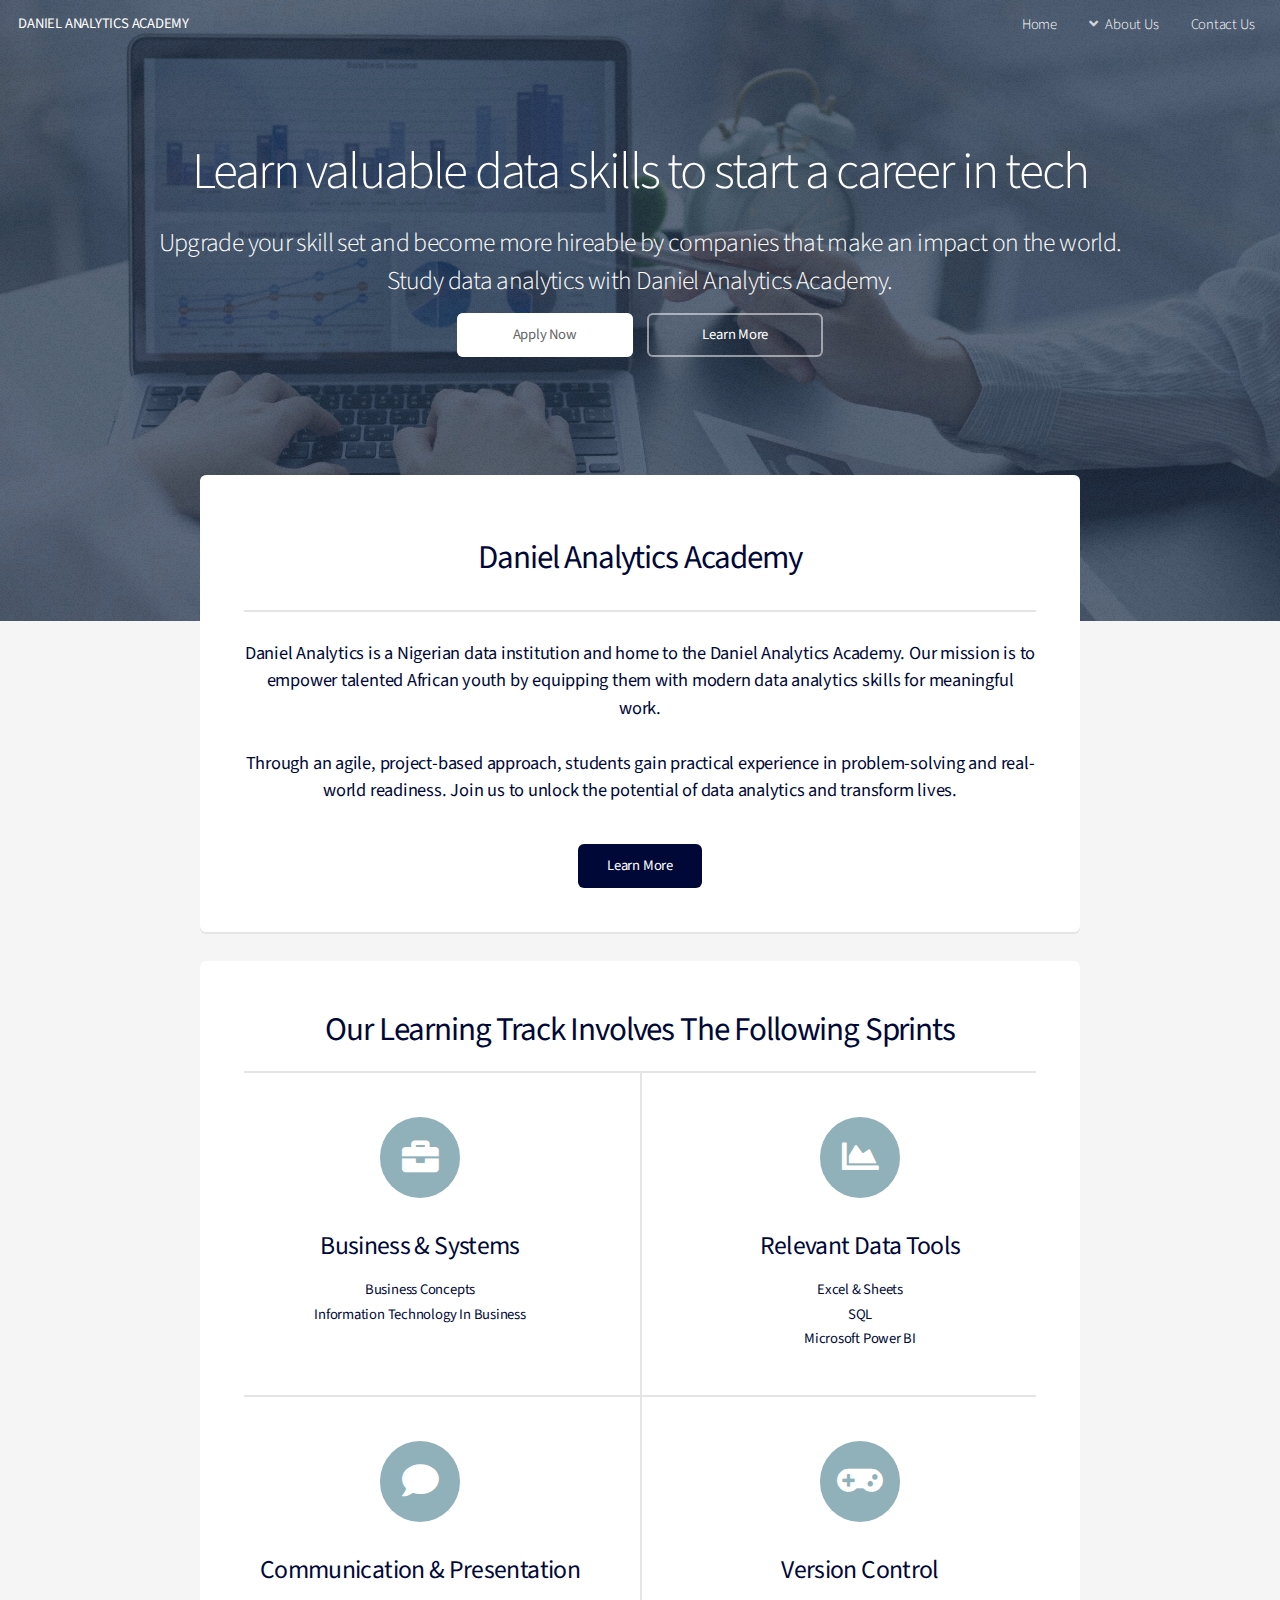
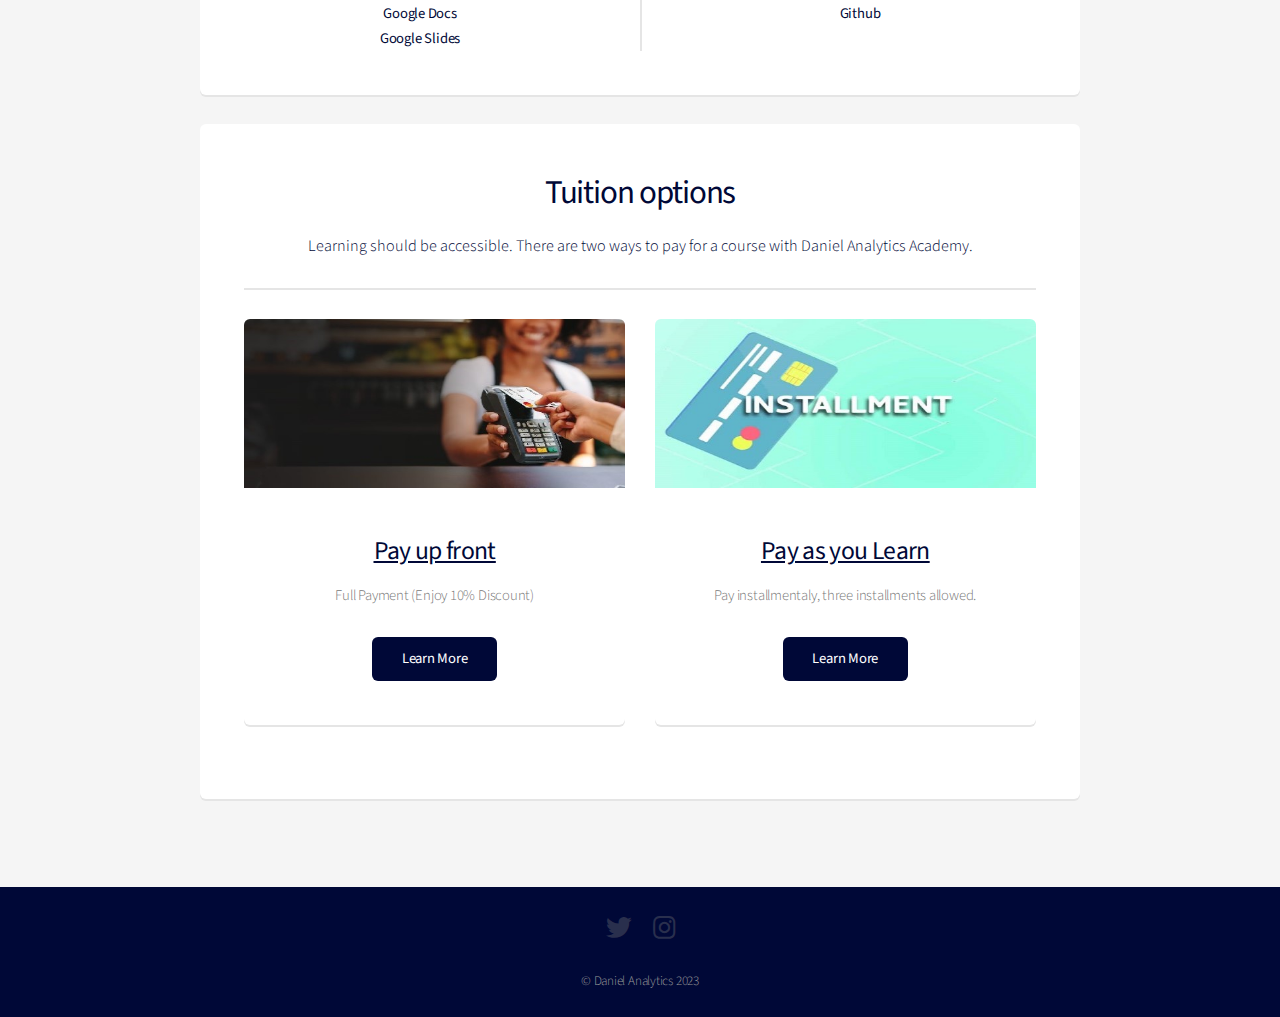
==== commit f0a7f557: "Made changes to the order of the program and correct the spelling of program" ====
--- a/index.html
+++ b/index.html
@@ -24,7 +24,7 @@
 									<a href="#" class="icon solid fa-angle-down">About Us</a>
 									<ul>
 										<li><a href="who_we_are.html">Who We Are</a></li>
-										<li><a href="programme.html">Our Programme</a></li>
+										<li><a href="programme.html">Our Program</a></li>
 									</ul>
 								</li>
 								<li><a href="contact.html">Contact Us</a></li>
@@ -101,7 +101,7 @@
 								<section class="box special">
 									<span class="image featured"><img src="images/pic02.jpg" alt="" /></span>
 									<h3><b><ins>Pay up front</ins></b></h3>
-									<p>Pay your fees in full before the course starts. No deposit. (Enjoy 10% Discount)</p>
+									<p>Full Payment (Enjoy 10% Discount)</p>
 									<ul class="actions special">
 										<li><a href="programme.html" class="button">Learn More</a></li>
 									</ul>
@@ -113,7 +113,7 @@
 								<section class="box special">
 									<span class="image featured"><img src="images/pic03.jpg" alt="" /></span>
 									<h3><b><ins>Pay as you Learn</ins></b></h3>
-									<p>Pay installmentaly, three installments allowed. Fees are payable in advance each month.</p>
+									<p>Pay installmentaly, three installments allowed.</p>
 									<ul class="actions special">
 										<li><a href="programme.html" class="button">Learn More</a></li>
 									</ul>
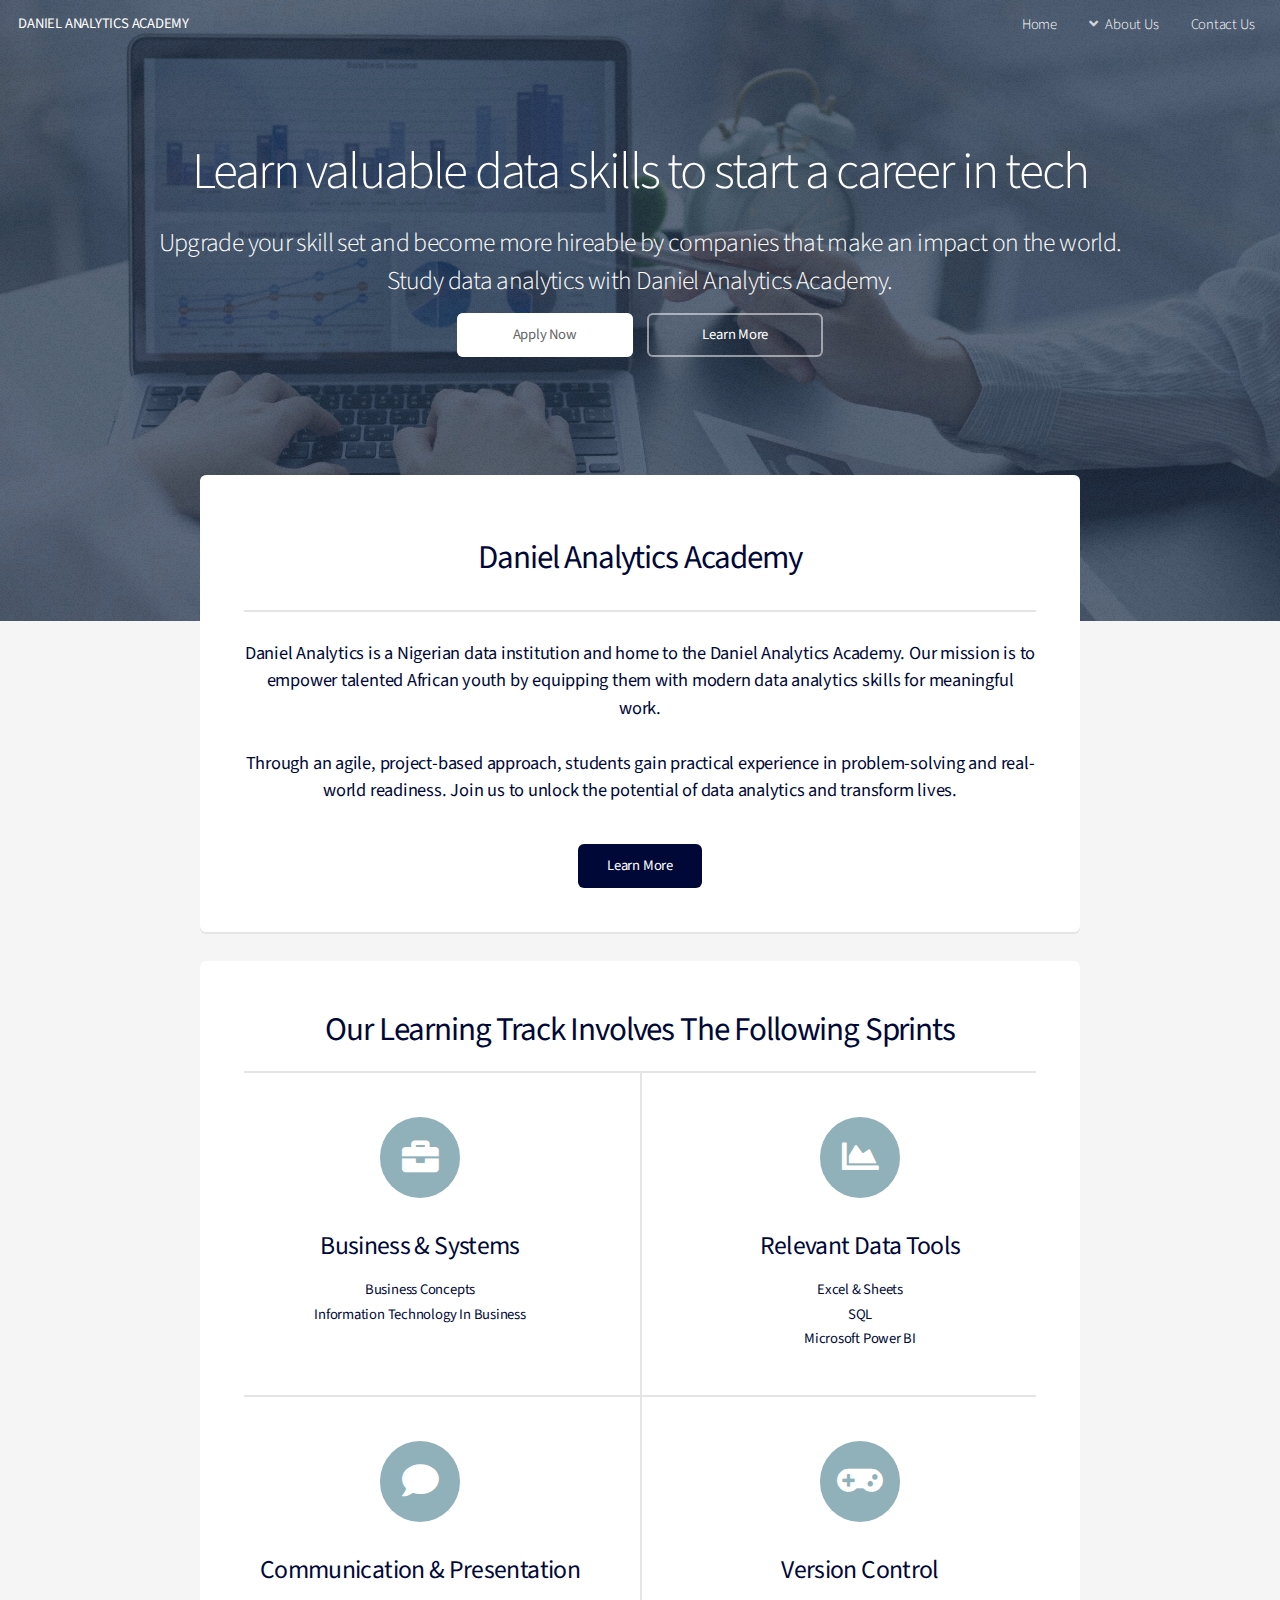
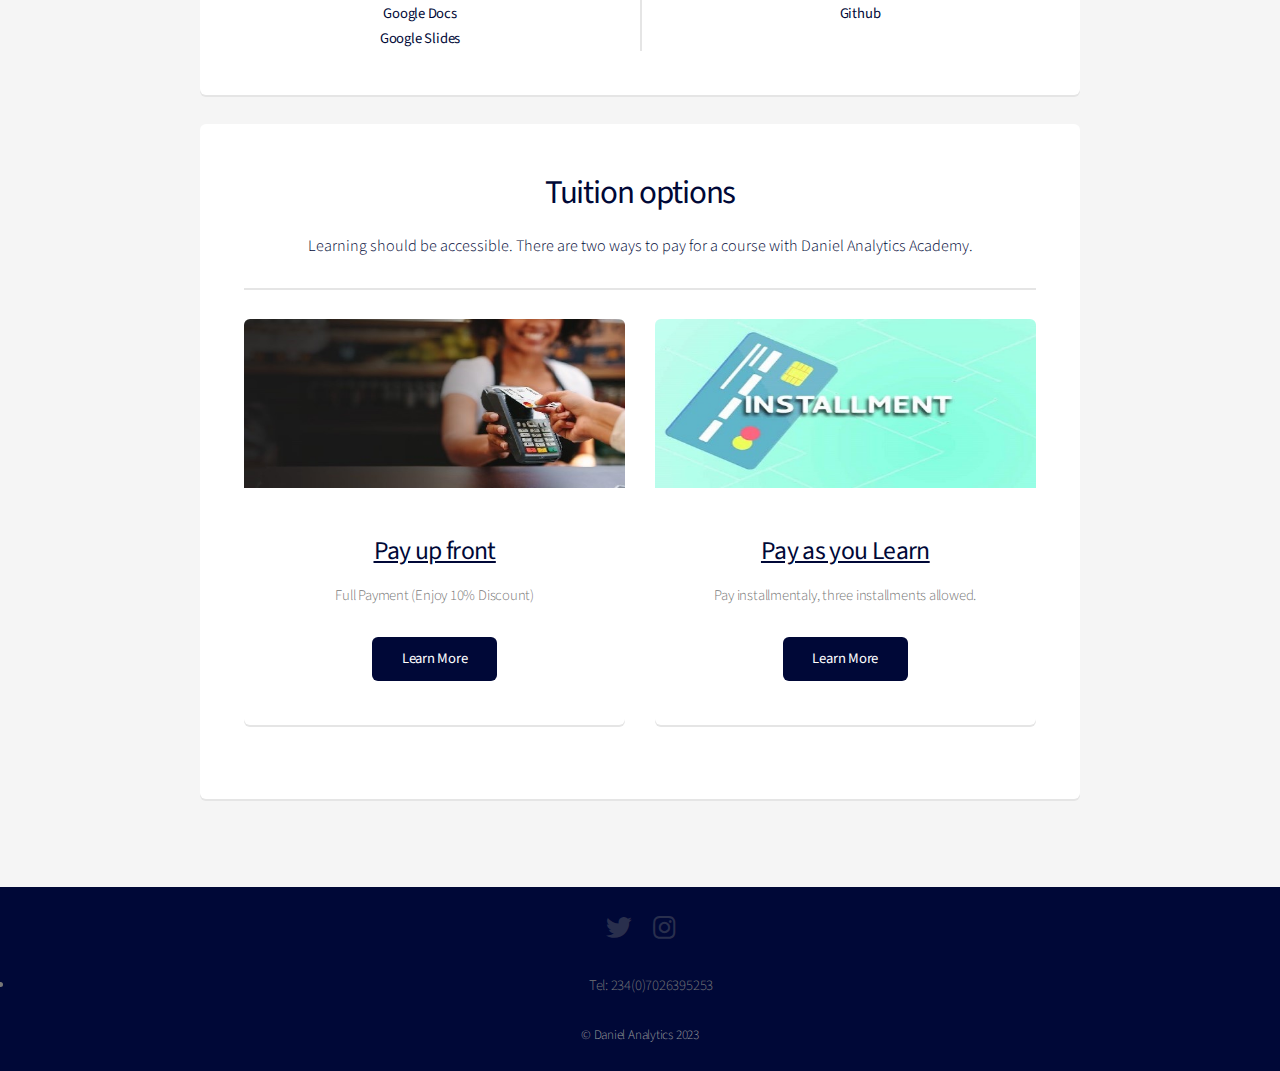
==== commit 780c4726: "updated the social media links with the appropriate links" ====
--- a/index.html
+++ b/index.html
@@ -127,8 +127,11 @@
 			<!-- Footer -->
 				<footer id="footer">
 					<ul class="icons">
-						<li><a href="#" class="icon brands fa-twitter"><span class="label">Twitter</span></a></li>
-						<li><a href="#" class="icon brands fa-instagram"><span class="label">Instagram</span></a></li>
+						<li><a href="https://www.twitter.com/danielanalytcs" class="icon brands fa-twitter"><span class="label">Twitter</span></a></li>
+						<li><a href="https://www.instagram.com/daniel.analytics/" class="icon brands fa-instagram"><span class="label">Instagram</span></a></li>
+					</ul>
+					<ul class="phone">
+						<li>Tel: 234(0)7026395253</li>
 					</ul>
 					<ul class="copyright">
 						<li>&copy; Daniel Analytics 2023</li>
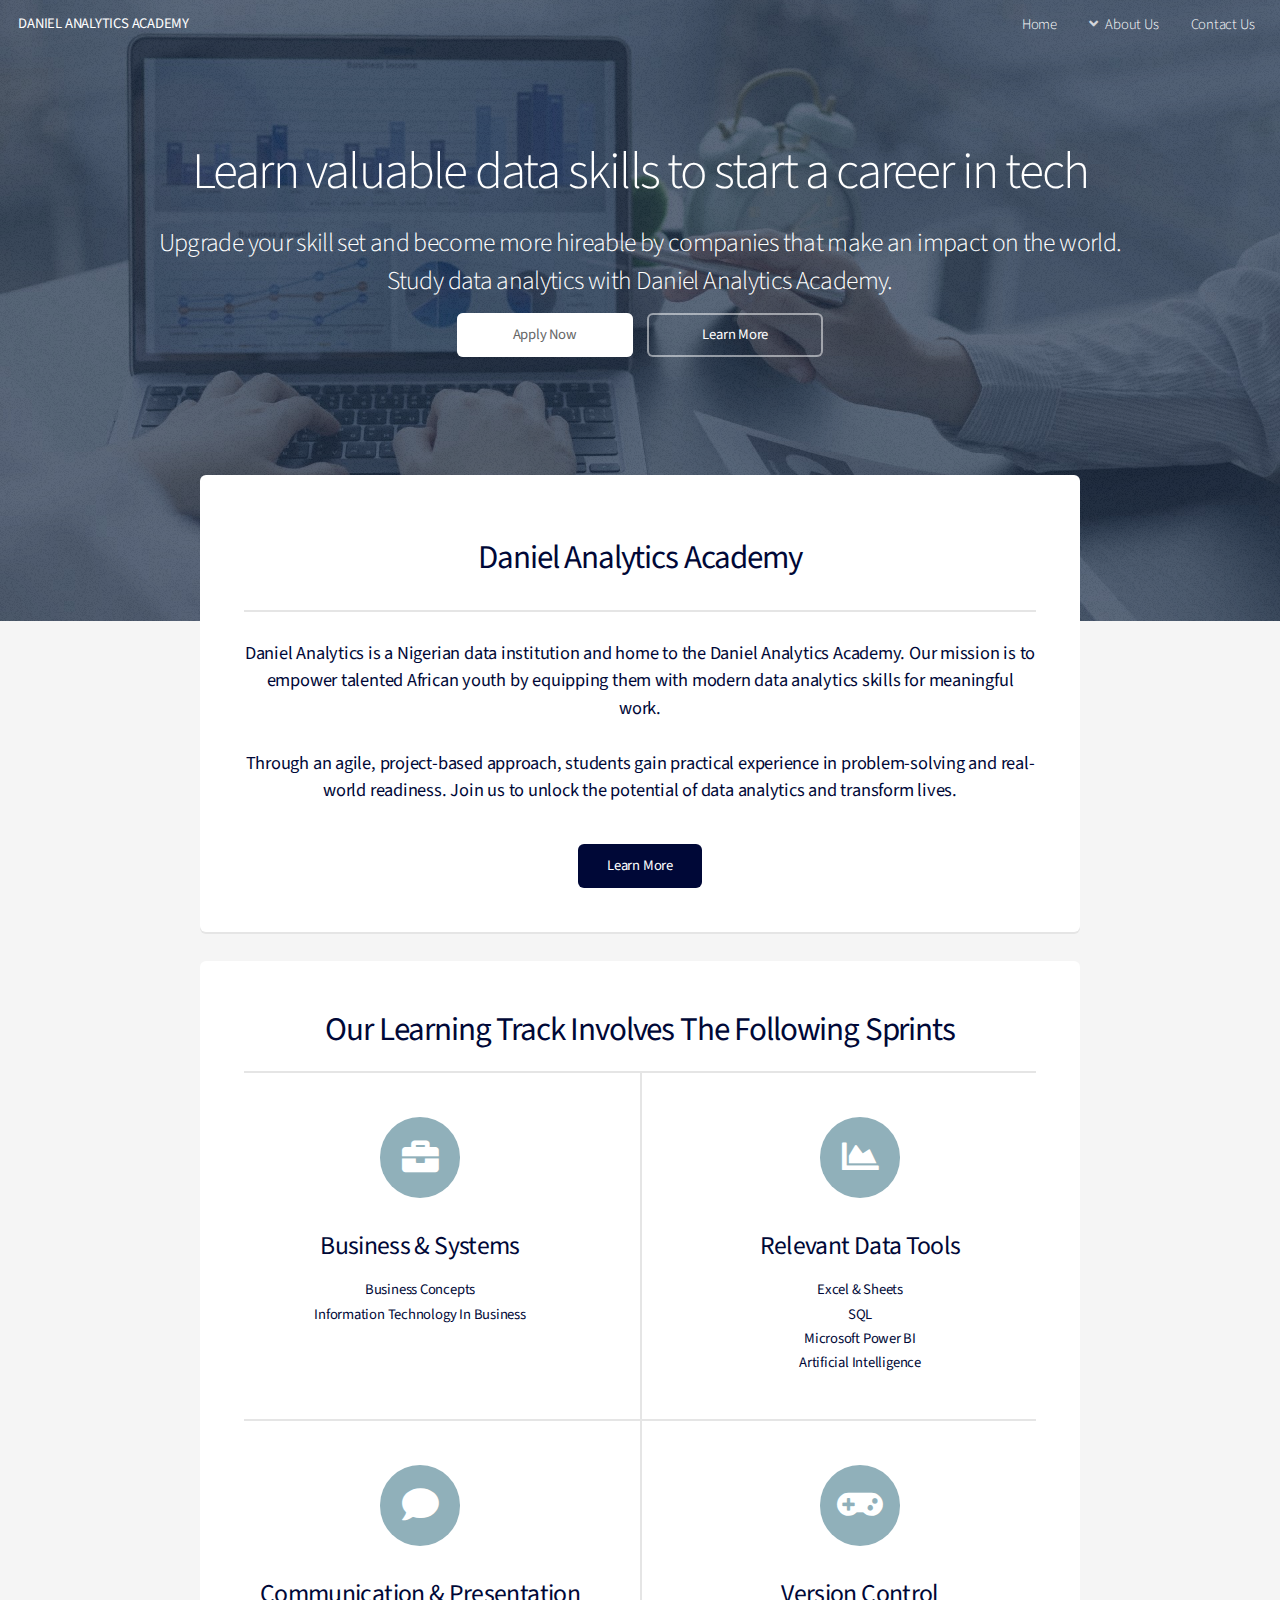
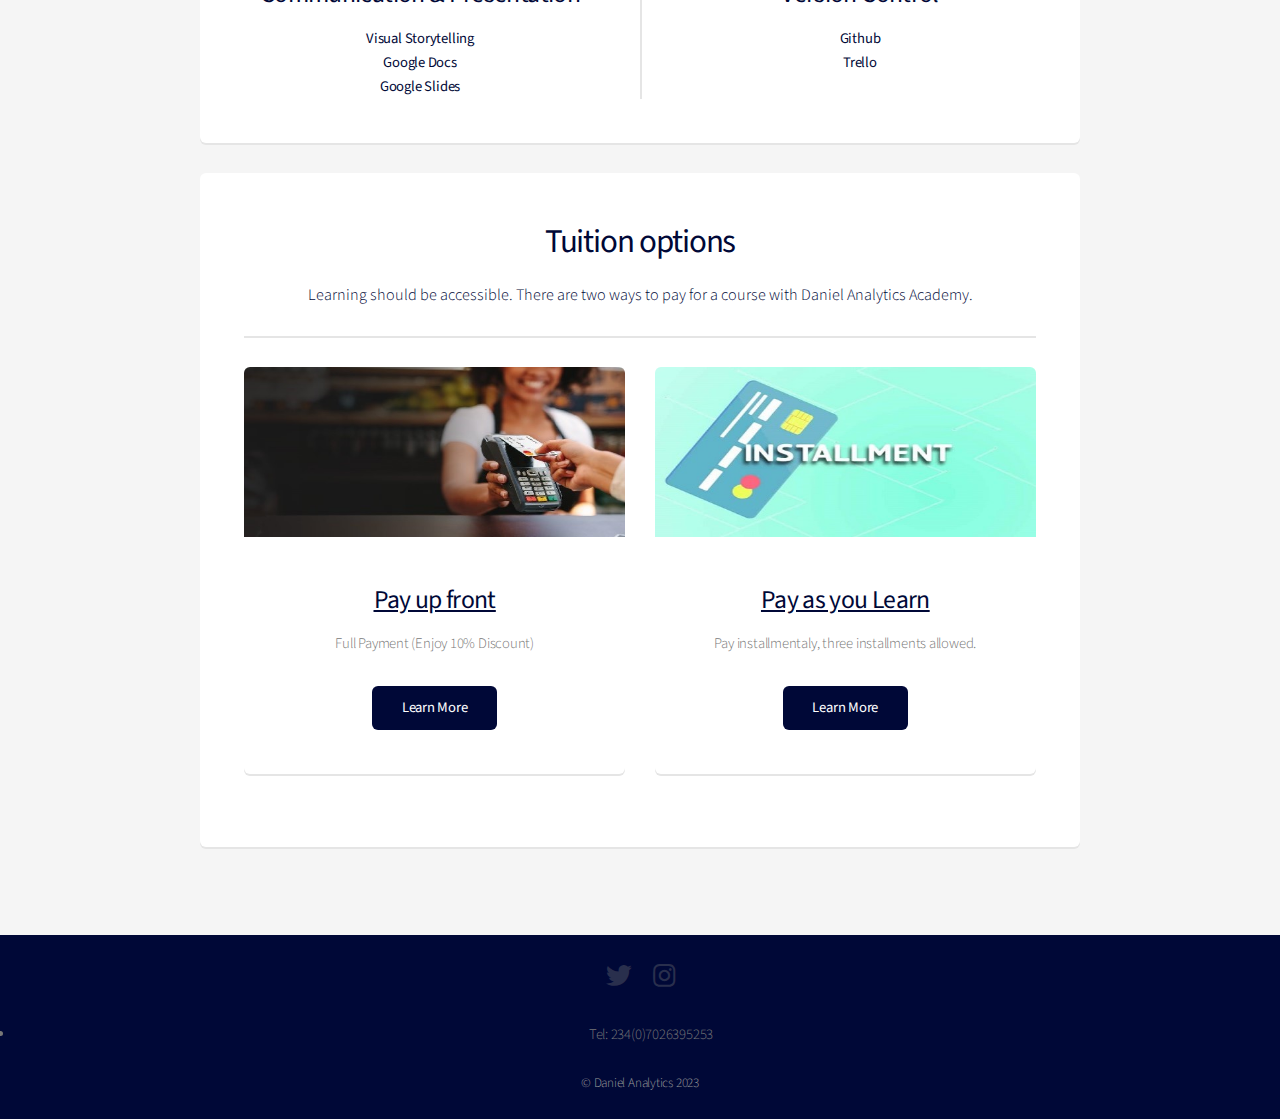
==== commit 773e5f56: "new changes" ====
--- a/index.html
+++ b/index.html
@@ -74,20 +74,23 @@
 								<h3><b>Relevant Data Tools</b></h3>
 								<p><b>Excel & Sheets<br>
 								SQL<br>
-							Microsoft Power BI</b></p>
+							Microsoft Power BI<br>
+						Artificial Intelligence</b></p>
 							</section>
 						</div>
 						<div class="features-row">
 							<section>
 								<span class="icon solid major fa-comment accent4"></span>
 								<h3><b>Communication & Presentation</b></h3>
-								<p><b>Google Docs<br>
+								<p><b>Visual Storytelling<br>
+									Google Docs<br>
 									Google Slides</b></p>
 							</section>
 							<section>
 								<span class="icon solid major fa-gamepad accent4"></span>
 								<h3><b>Version Control</b></h3>
-								<p><b>Github</b></p>
+								<p><b>Github<br>
+								Trello</b></p>
 							</section>
 						</div>
 					</section>
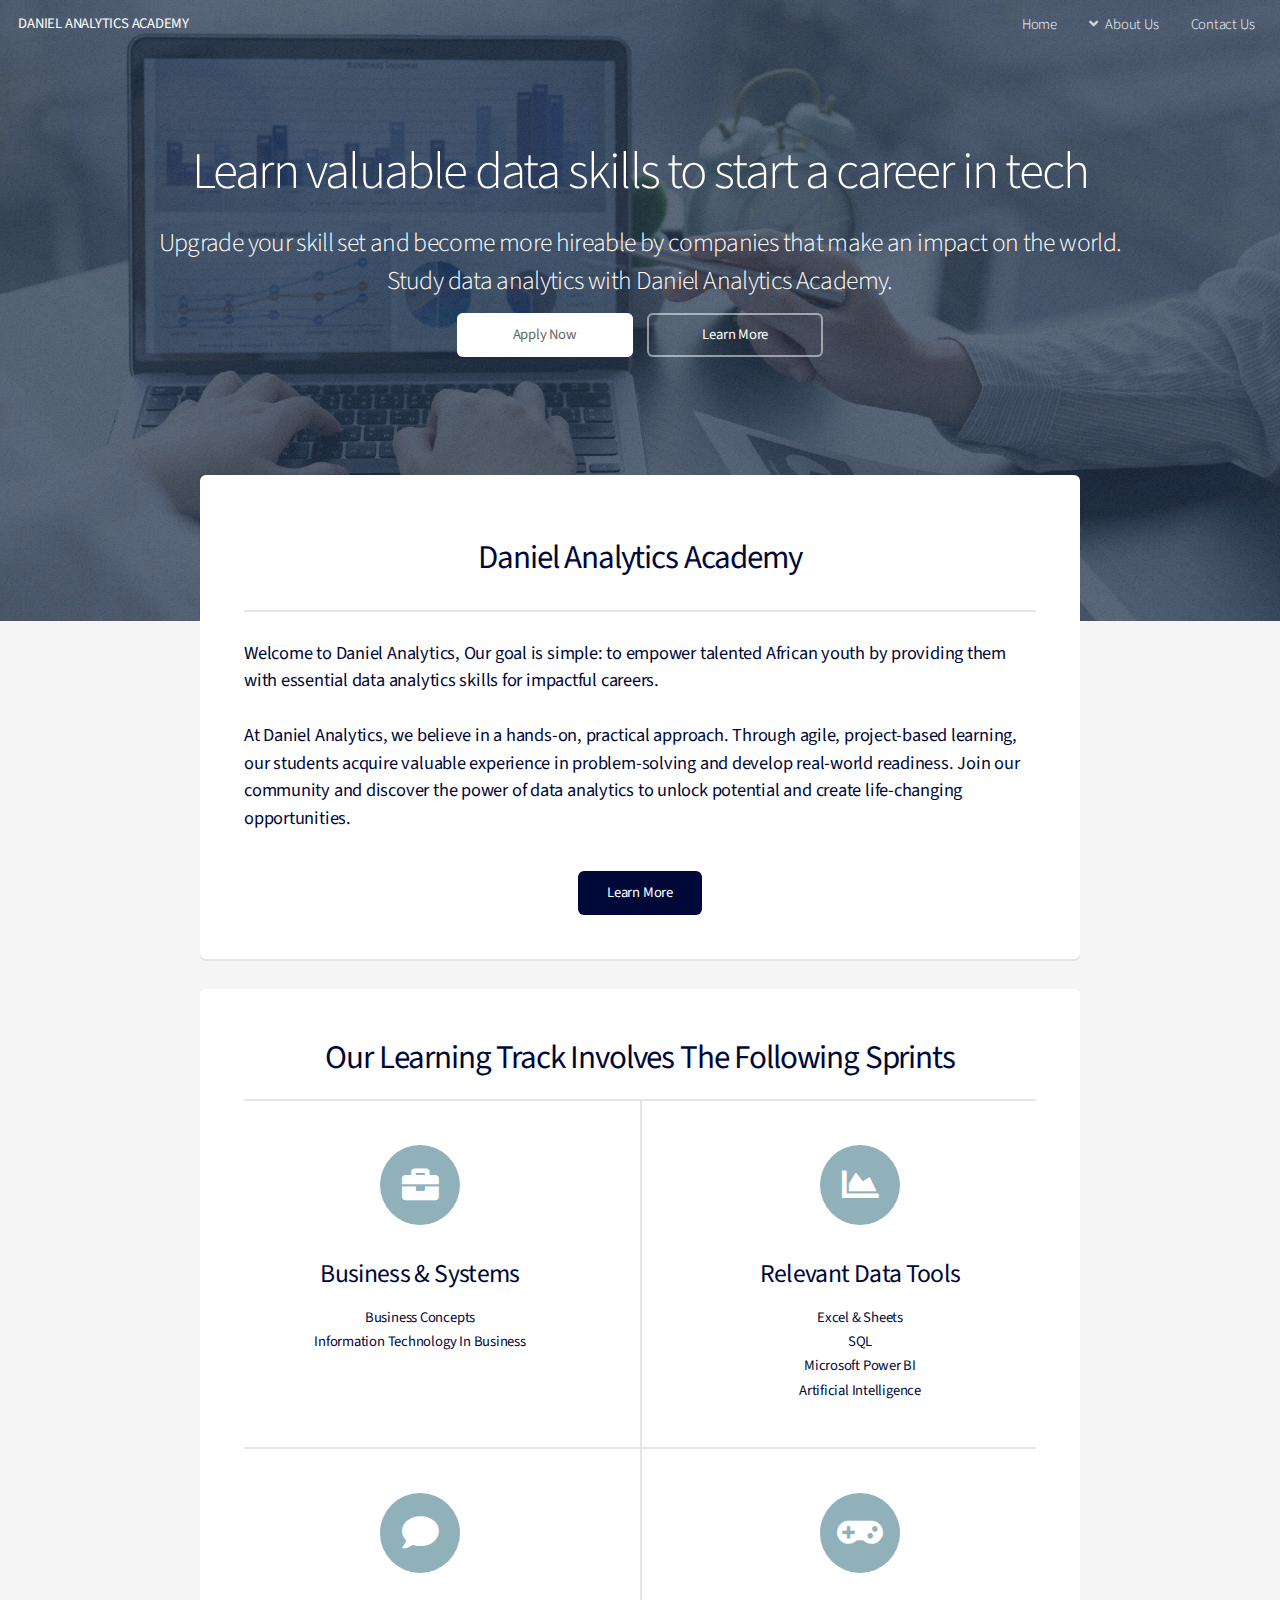
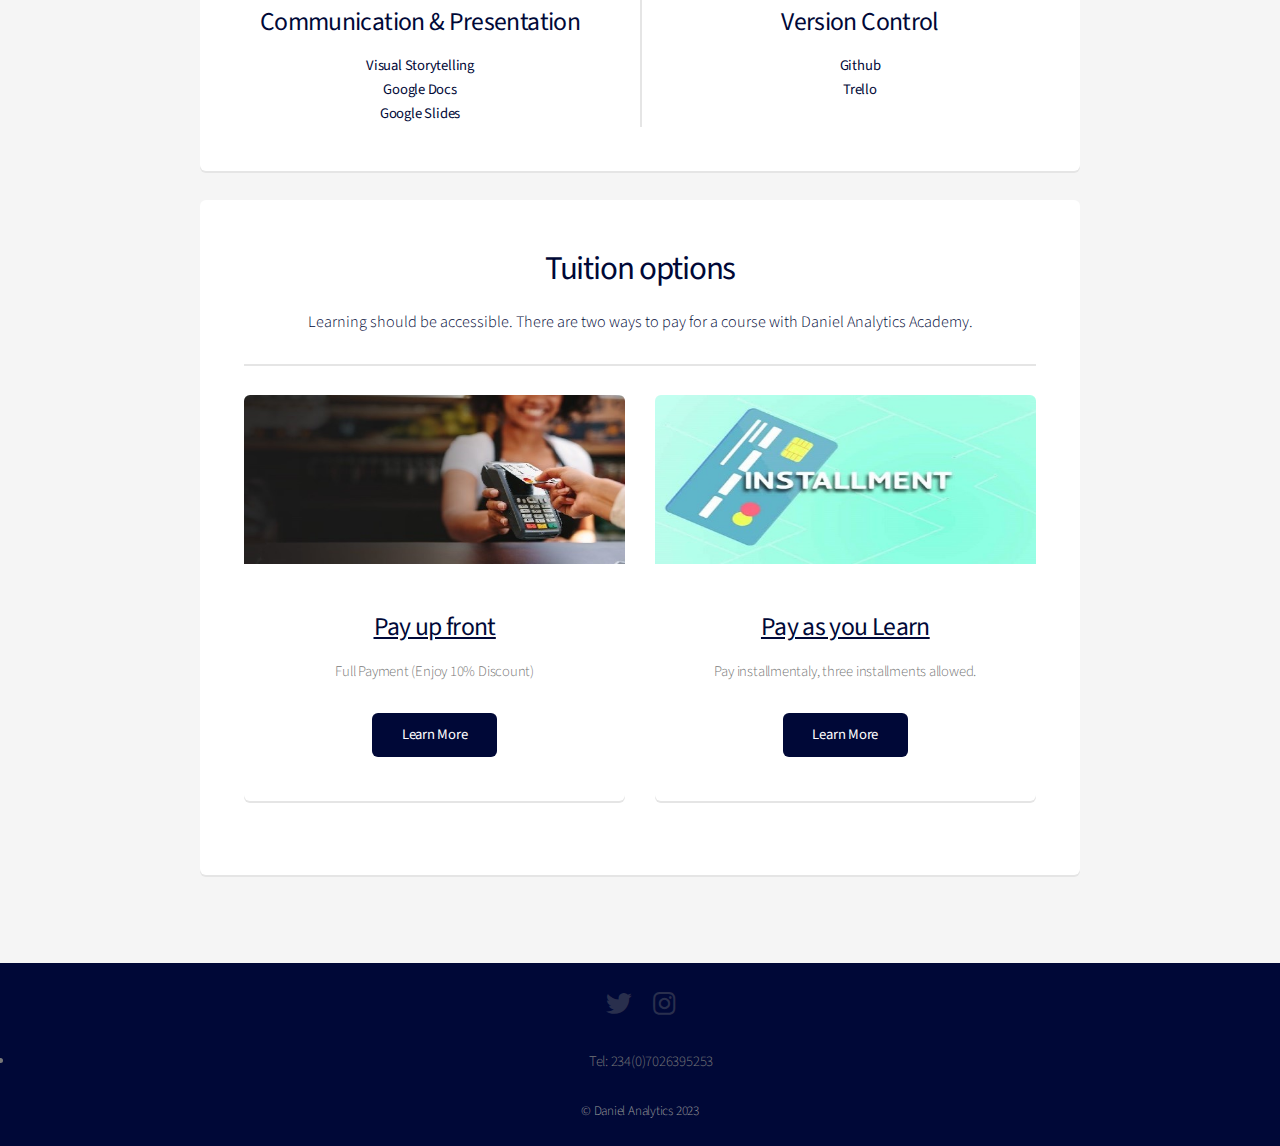
==== commit cc008dbc: "removed payment page" ====
--- a/index.html
+++ b/index.html
@@ -49,10 +49,11 @@
 					<section class="box special">
 						<header class="major">
 							<h2><strong>Daniel Analytics Academy</strong></h2>
-							<p><b>Daniel Analytics is a Nigerian data institution and home to the Daniel Analytics Academy. 
-								Our mission is to empower talented African youth by equipping them with modern data analytics skills for meaningful work.<br></br>
-								Through an agile, project-based approach, students gain practical experience in problem-solving and real-world readiness. 
-								Join us to unlock the potential of data analytics and transform lives.</b></p>
+							<p align="left"><b>Welcome to Daniel Analytics, Our goal is simple: to empower talented African youth 
+								by providing them with essential data analytics skills for impactful careers.<br></br>
+								At Daniel Analytics, we believe in a hands-on, practical approach. Through agile, project-based learning, 
+								our students acquire valuable experience in problem-solving and develop real-world readiness. 
+								Join our community and discover the power of data analytics to unlock potential and create life-changing opportunities.</b></p>
 						</header>
 						<br>
 						<ul class="actions special">
